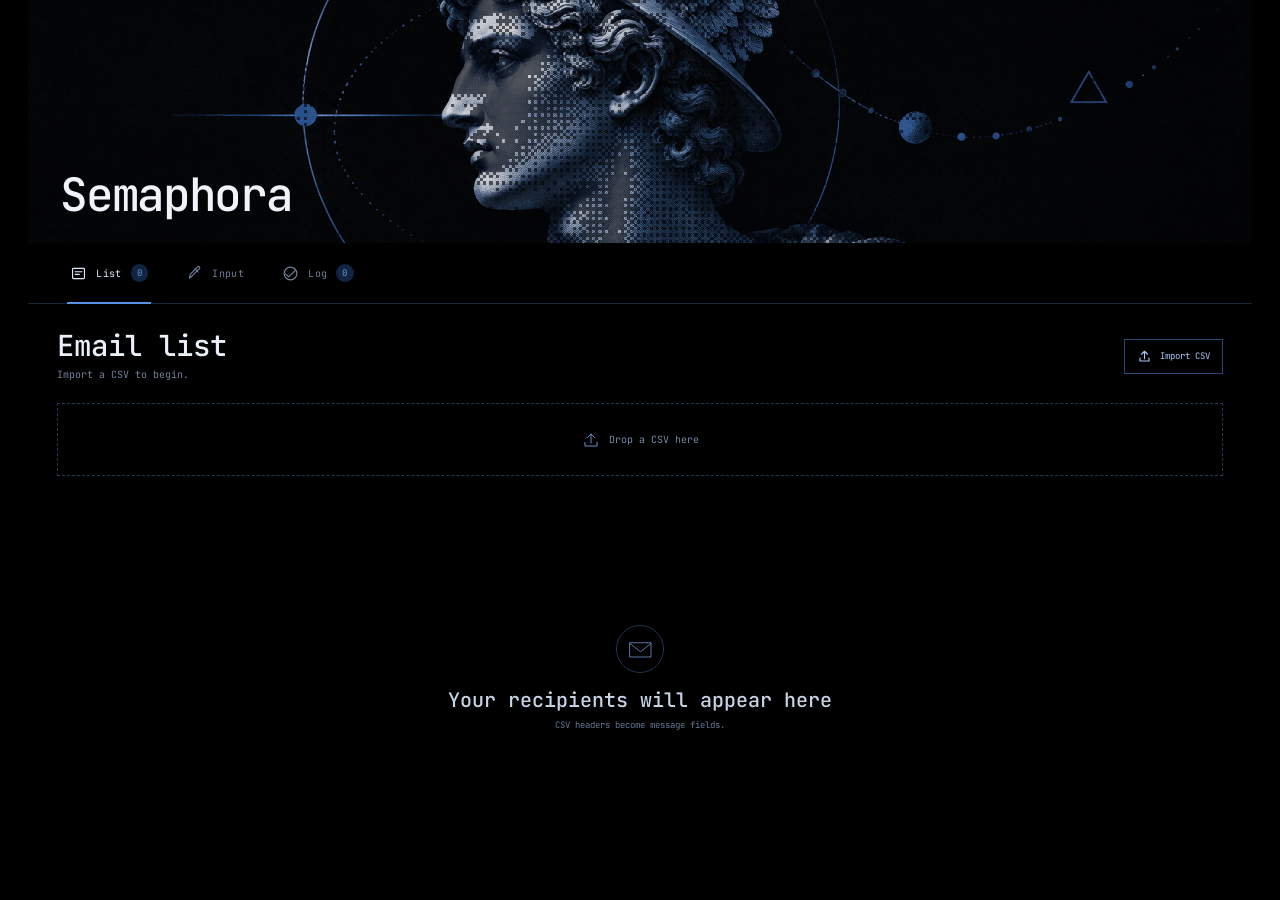
==== index.html @ edea77f6 "Start with a blank message template" ====
<!doctype html>
<html lang="en">
<head>
  <meta charset="utf-8">
  <meta name="viewport" content="width=device-width, initial-scale=1">
  <meta name="theme-color" content="#000000">
  <meta name="description" content="A local-first mail merge workspace.">
  <title>Semaphora</title>
  <link rel="stylesheet" href="styles.css">
</head>
<body>
  <main id="top">
    <section class="hero" aria-label="Hermes, Greek messenger">
      <img id="hero-art" src="assets/hermes-header.png" alt="Engraved marble bust of Hermes among signal geometry">
      <canvas class="hero-dither" id="hero-dither" aria-hidden="true"></canvas>
      <div class="hero-title"><h1>Semaphora</h1></div>
    </section>

    <section class="desk">
      <nav class="tabs" aria-label="Workspace sections" role="tablist">
        <button class="tab active" id="tab-list" role="tab" aria-selected="true" aria-controls="panel-list"><svg viewBox="0 0 20 20" aria-hidden="true"><rect x="3" y="4" width="14" height="12" rx="1"/><path d="M6 8h8M6 11h5"/></svg><span>List</span><b id="list-count">0</b></button>
        <button class="tab" id="tab-compose" role="tab" aria-selected="false" aria-controls="panel-compose"><svg viewBox="0 0 20 20" aria-hidden="true"><path d="M4 15.5 5 11l8.8-8.8a1.4 1.4 0 0 1 2 2L7 13l-3 2.5Z"/><path d="M10.5 4.5 14 8"/></svg><span>Input</span></button>
        <button class="tab" id="tab-log" role="tab" aria-selected="false" aria-controls="panel-log"><svg viewBox="0 0 20 20" aria-hidden="true"><path d="M4 10.5 8 14l8-8"/><circle cx="10" cy="10" r="7.5"/></svg><span>Log</span><b id="log-count">0</b></button>
      </nav>

      <section class="tab-panel active" id="panel-list" role="tabpanel" aria-labelledby="tab-list">
        <div class="panel-top"><div><h2>Email list</h2><p id="list-subtitle">Import a CSV to begin.</p></div>
          <label class="upload-button" for="csv-file"><svg viewBox="0 0 20 20" aria-hidden="true"><path d="M10 13V3m-4 4 4-4 4 4M4 12v4h12v-4"/></svg><span>Import CSV</span><input id="csv-file" type="file" accept=".csv,text/csv"></label>
        </div>
        <label class="recipient-picker-label" id="recipient-picker-label" for="recipient-picker" hidden>RECIPIENT</label>
        <select class="recipient-picker" id="recipient-picker" aria-label="Choose recipient" hidden></select>
        <div class="drop-hint" id="drop-hint"><svg viewBox="0 0 24 24" aria-hidden="true"><path d="M12 16V4m-5 5 5-5 5 5M4 15v5h16v-5"/></svg><span>Drop a CSV here</span></div>
        <div class="list-layout" id="list-layout" hidden>
          <div class="recipient-list" id="recipient-list" aria-label="Recipients"></div>
          <article class="message-card" id="selected-card">
            <div class="message-card-head"><span id="selected-position">01 / 00</span><span class="status-pill" id="selected-status">QUEUED</span></div>
            <div class="recipient-address" id="selected-email">—</div>
            <h3 id="selected-subject">Message preview</h3>
            <p class="message-copy" id="selected-message">Your personalized message will appear here.</p>
            <div class="message-controls"><button class="icon-control" id="prev-recipient" aria-label="Previous recipient"><svg viewBox="0 0 20 20"><path d="m12 4-6 6 6 6"/></svg></button><button class="send-button" id="send-selected"><svg viewBox="0 0 20 20"><path d="m3 9 14-6-5 14-2-6-7-2Z"/><path d="m10 11 7-8"/></svg><span>Open mail</span></button><button class="icon-control" id="next-recipient" aria-label="Next recipient"><svg viewBox="0 0 20 20"><path d="m8 4 6 6-6 6"/></svg></button></div>
          </article>
        </div>
        <div class="empty-state" id="empty-list"><span class="empty-glyph"><svg viewBox="0 0 36 36" aria-hidden="true"><path d="M4 9h28v19H4zM4 10l14 11 14-11"/></svg></span><strong>Your recipients will appear here</strong><span>CSV headers become message fields.</span></div>
      </section>

      <section class="tab-panel" id="panel-compose" role="tabpanel" aria-labelledby="tab-compose" hidden>
        <div class="panel-top"><div><h2>Message input</h2><p>Use a field token to personalize.</p></div><span class="compose-glyph"><svg viewBox="0 0 24 24" aria-hidden="true"><path d="M4 18 5.5 12.5 17 1l6 6-11.5 11.5L6 20l-2-2Z"/><path d="m14 4 6 6"/></svg></span></div>
        <label class="field-label" for="subject">SUBJECT</label>
        <input class="text-input" id="subject" placeholder="Subject">
        <div class="field-row"><label class="field-label" for="template">MESSAGE</label><span class="field-hint">Insert field</span></div>
        <div class="fields" id="fields"></div>
        <textarea class="message-input" id="template" spellcheck="false" placeholder="Write your message…"></textarea>
        <div class="compose-foot"><span><i class="key-icon">( )</i> Fields match CSV headers</span><button class="save-button" id="save-template">Save message <svg viewBox="0 0 20 20" aria-hidden="true"><path d="M4 10h12m-5-5 5 5-5 5"/></svg></button></div>
      </section>

      <section class="tab-panel" id="panel-log" role="tabpanel" aria-labelledby="tab-log" hidden>
        <div class="panel-top"><div><h2>Send log</h2><p id="log-subtitle">No drafts opened yet.</p></div><button class="clear-log" id="clear-log" hidden>Clear</button></div>
        <div class="log-list" id="log-list"></div>
        <div class="empty-state log-empty" id="empty-log"><span class="empty-glyph check-glyph"><svg viewBox="0 0 36 36" aria-hidden="true"><circle cx="18" cy="18" r="14"/><path d="m11 18 5 5 10-11"/></svg></span><strong>Nothing sent yet</strong><span>Opened drafts will be recorded here.</span></div>
        <p class="log-note">A check means the draft opened in your mail app.</p>
      </section>
    </section>
    <div class="toast" id="toast" role="status" aria-live="polite"></div>
  </main>
  <script src="hero-dither.js"></script>
  <script src="app.js"></script>
</body>
</html>
---- styles.css ----
@font-face{font-family:'JetBrains Mono';src:url('assets/fonts/jetbrains-mono/jetbrains-mono-latin-wght-normal.woff2') format('woff2');font-style:normal;font-weight:100 800;font-display:swap}@font-face{font-family:'JetBrains Mono';src:url('assets/fonts/jetbrains-mono/jetbrains-mono-latin-wght-italic.woff2') format('woff2');font-style:italic;font-weight:100 800;font-display:swap}
:root{color-scheme:dark;--black:#000000;--panel:#000000;--panel2:#000000;--ink:#e4ecf8;--muted:#7687a1;--line:#17253a;--blue:#173c76;--blue2:#2458a6;--bright:#80aef2;--green:#50d18b;--mono:'JetBrains Mono',monospace;--sans:'JetBrains Mono',monospace;--serif:'JetBrains Mono',monospace}*{box-sizing:border-box}html{background:var(--black);scroll-behavior:smooth}body{margin:0;background:var(--black);color:var(--ink);font-family:var(--mono);-webkit-font-smoothing:antialiased;min-height:100vh}main{max-width:1080px;margin:auto;padding:0 24px 64px}.hero{position:relative;height:246px;overflow:hidden;background:#000000;border:1px solid #13223a;border-bottom:0}.hero>img{position:absolute;width:100%;height:100%;inset:0;object-fit:cover;object-position:center 43%}.hero-dither{position:absolute;inset:0;z-index:1;width:100%;height:100%;pointer-events:none;image-rendering:pixelated}.hero-title{position:absolute;z-index:2;left:32px;bottom:25px}.hero-title>span,.hero-title h1{font:500 46px/1 var(--mono);letter-spacing:-.05em;margin:0;color:#f0f4fa}.desk{border:1px solid var(--line);background:var(--panel);min-height:540px}.tabs{height:61px;display:flex;align-items:stretch;gap:8px;padding:0 27px;border-bottom:1px solid var(--line);background:#000000}.tab{position:relative;display:flex;align-items:center;gap:9px;padding:0 15px;border:0;background:none;color:#71819a;font:10px var(--mono);letter-spacing:.04em;cursor:pointer}.tab:after{content:"";position:absolute;bottom:-1px;left:12px;right:12px;height:2px;background:transparent}.tab.active{color:#dce8f9}.tab.active:after{background:#5790e5}.tab svg{width:17px;height:17px;fill:none;stroke:currentColor;stroke-width:1.35;stroke-linecap:round;stroke-linejoin:round}.tab b{font:9px var(--mono);color:#7298d1;background:#112442;border-radius:9px;padding:3px 6px}.tab-panel{padding:27px 29px 30px;min-height:478px}.tab-panel[hidden]{display:none}.panel-top{display:flex;align-items:center;justify-content:space-between;margin-bottom:22px}.panel-top h2{font:500 29px/1.05 var(--serif);margin:0;color:#eaf0f9}.panel-top p{font:10px var(--mono);color:#74849d;margin:7px 0 0}.upload-button{height:35px;display:flex;align-items:center;gap:8px;padding:0 12px;border:1px solid #274776;background:#000000;color:#a9c8f7;font:9px var(--mono);cursor:pointer;transition:.16s}.upload-button:hover{background:#122647;border-color:#4a77b9}.upload-button svg,.send-button svg,.save-button svg{width:15px;height:15px;fill:none;stroke:currentColor;stroke-width:1.5;stroke-linecap:round;stroke-linejoin:round}.upload-button input{position:absolute;width:1px;height:1px;opacity:0}.drop-hint{height:73px;display:flex;align-items:center;justify-content:center;gap:9px;margin:0 0 22px;border:1px dashed #233754;background:#000000;color:#788ba7;font:10px var(--mono);transition:.15s}.drop-hint svg{width:18px;height:18px;fill:none;stroke:#6b92cb;stroke-width:1.3;stroke-linecap:round;stroke-linejoin:round}.drop-hint.dragover{border-color:#6c9de7;background:#000000;color:#bfd7f8}.list-layout{display:grid;grid-template-columns:minmax(260px,.88fr) minmax(330px,1.12fr);gap:14px;min-height:335px}.recipient-list{max-height:365px;overflow:auto;border:1px solid var(--line);background:#000000}.recipient-row{width:100%;min-height:56px;display:flex;align-items:center;gap:12px;text-align:left;padding:9px 12px;background:transparent;border:0;border-bottom:1px solid #111d2d;color:var(--ink);cursor:pointer}.recipient-row:last-child{border-bottom:0}.recipient-row:hover{background:#000000}.recipient-row.selected{background:#000000;box-shadow:inset 2px 0 #5790e5}.recipient-avatar{width:29px;height:29px;flex:none;display:grid;place-items:center;border:1px solid #233957;background:#000000;color:#88afea;font:12px var(--serif);border-radius:50%}.recipient-meta{flex:1;min-width:0;display:grid;gap:4px}.recipient-meta strong{font-size:10px;font-weight:500;white-space:nowrap;overflow:hidden;text-overflow:ellipsis}.recipient-meta small{font:9px var(--mono);color:#71819a;white-space:nowrap;overflow:hidden;text-overflow:ellipsis}.row-state{width:17px;height:17px;display:grid;place-items:center;flex:none;color:#556881}.row-state svg{width:15px;height:15px;fill:none;stroke:currentColor;stroke-width:1.8}.row-state.done{color:var(--green)}.message-card{display:flex;flex-direction:column;min-height:335px;padding:18px 19px;border:1px solid #1a2c45;background:#000000}.message-card-head{display:flex;justify-content:space-between;align-items:center;font:9px var(--mono);letter-spacing:.08em;color:#607999}.status-pill{color:#8aa1bf;font:8px var(--mono);letter-spacing:.12em}.status-pill.done{color:var(--green)}.recipient-address{margin-top:23px;color:#83aeea;font:10px var(--mono);overflow-wrap:anywhere}.message-card h3{font:500 20px/1.2 var(--serif);margin:9px 0 0;color:#e7eef8}.message-copy{flex:1;min-height:104px;margin:13px 0 20px;white-space:pre-wrap;overflow:auto;color:#a4b2c7;font-size:11px;line-height:1.8}.message-controls{display:flex;align-items:center;justify-content:space-between;padding-top:13px;border-top:1px solid #1a293d}.icon-control{width:31px;height:31px;display:grid;place-items:center;border:1px solid #263b58;background:#000000;color:#96acd0;cursor:pointer}.icon-control:hover:not(:disabled){background:#132541;color:#d4e4fa}.icon-control:disabled{opacity:.35;cursor:not-allowed}.icon-control svg{width:15px;height:15px;fill:none;stroke:currentColor;stroke-width:1.6;stroke-linecap:round;stroke-linejoin:round}.send-button{height:34px;display:flex;align-items:center;gap:8px;padding:0 13px;border:1px solid #315b93;background:#14366a;color:#e5f0ff;font:9px var(--mono);cursor:pointer;transition:.15s}.send-button:hover{background:#1c4a8c}.send-button:disabled{opacity:.4;cursor:not-allowed}.empty-state{display:flex;flex-direction:column;align-items:center;justify-content:center;min-height:270px;text-align:center;color:#7889a1}.empty-glyph{width:48px;height:48px;display:grid;place-items:center;margin-bottom:14px;border:1px solid #20344f;border-radius:50%;background:#000000}.empty-glyph svg{width:27px;height:27px;fill:none;stroke:#6486b4;stroke-width:1.2;stroke-linecap:round;stroke-linejoin:round}.empty-state strong{font:500 20px var(--serif);color:#c7d4e6}.empty-state>span:last-child{margin-top:6px;font:9px var(--mono);color:#667891}.field-label{display:block;margin:22px 0 8px;color:#70819b;font:9px var(--mono);letter-spacing:.14em}.text-input,.message-input{width:100%;outline:0;border:1px solid #1d2d44;background:#000000;color:#dce6f4;font:11px/1.65 var(--sans);transition:.15s}.text-input{height:42px;padding:0 12px}.text-input:focus,.message-input:focus{border-color:#4678bd;box-shadow:0 0 0 2px #132a49}.field-row{display:flex;justify-content:space-between;align-items:center}.field-row .field-label{margin-bottom:0}.field-hint{margin-top:21px;font:8px var(--mono);letter-spacing:.1em;color:#667993;text-transform:uppercase}.fields{display:flex;flex-wrap:wrap;gap:6px;margin:10px 0 11px;min-height:0}.field-chip{border:1px solid #203754;background:#000000;color:#91b7ed;padding:5px 7px;font:9px var(--mono);cursor:pointer}.field-chip:hover{border-color:#4b79b9;background:#112442}.message-input{display:block;min-height:202px;resize:vertical;padding:13px 12px;font:11px/1.85 var(--sans)}.compose-foot{display:flex;justify-content:space-between;align-items:center;margin-top:14px}.compose-foot>span{color:#71819a;font:9px var(--mono)}.key-icon{font-style:normal;color:#7ca9e7;margin-right:5px}.save-button{display:flex;align-items:center;gap:9px;height:33px;padding:0 11px;background:#102849;color:#c8defd;border:1px solid #294b78;font:9px var(--mono);cursor:pointer}.save-button:hover{background:#163866}.log-list{border:1px solid var(--line);background:#000000}.log-row{min-height:57px;display:grid;grid-template-columns:26px minmax(100px,.8fr) minmax(120px,1fr) auto;gap:12px;align-items:center;padding:9px 13px;border-bottom:1px solid #111d2d}.log-row:last-child{border-bottom:0}.log-check{width:20px;height:20px;border-radius:50%;display:grid;place-items:center;background:#0d291f;color:var(--green)}.log-check svg{width:12px;height:12px;fill:none;stroke:currentColor;stroke-width:2;stroke-linecap:round;stroke-linejoin:round}.log-who,.log-subject{font-size:10px;overflow:hidden;text-overflow:ellipsis;white-space:nowrap}.log-who{color:#d3dfef}.log-subject{color:#7e91aa}.log-time{font:8px var(--mono);color:#657791;white-space:nowrap}.log-note{font:9px var(--mono);color:#73849c;margin:14px 0 0}.clear-log{border:0;background:none;color:#788ba4;font:9px var(--mono);cursor:pointer}.clear-log:hover{color:#d2def0}.log-empty{min-height:330px}.toast{position:fixed;bottom:20px;left:50%;transform:translate(-50%,12px);opacity:0;pointer-events:none;background:#122441;border:1px solid #31517d;color:#e3efff;padding:10px 14px;font:9px var(--mono);z-index:5;transition:.18s;box-shadow:0 8px 30px #0008}.toast.show{opacity:1;transform:translate(-50%,0)}@media(max-width:760px){main{padding:0 15px 36px}.hero{height:210px}.hero-title{left:22px;bottom:20px}.hero-title h1{font-size:36px}.desk{min-height:500px}.tab-panel{padding:23px 18px}.tabs{padding:0 11px}.list-layout{grid-template-columns:1fr}.recipient-list{max-height:230px}.message-card{min-height:300px}.log-row{grid-template-columns:25px minmax(80px,1fr) minmax(75px,1fr);gap:8px}.log-time{grid-column:2/-1;margin-top:-7px}.log-row{padding-bottom:12px}.drop-hint{height:67px}}@media(max-width:430px){.hero{height:174px}.hero-title h1{font-size:30px}.panel-top h2{font-size:26px}.tab{padding:0 10px;gap:7px}.tab-panel{padding:20px 13px}.compose-foot{align-items:flex-end;gap:8px}.compose-foot>span{font-size:8px}.save-button{font-size:8px}.log-row{grid-template-columns:22px 1fr auto}.log-subject{grid-column:2;grid-row:2;margin-top:-8px}.log-time{grid-column:3;grid-row:1/3;margin:0}}

.recipient-row{min-height:56px;display:flex;align-items:center;gap:7px;padding:0 7px;border-bottom:1px solid #111d2d}.recipient-row:last-child{border-bottom:0}.recipient-row:hover{background:#000000}.recipient-row.selected{background:#000000;box-shadow:inset 2px 0 #5790e5}.recipient-select{flex:1;min-width:0;min-height:54px;display:flex;align-items:center;gap:11px;text-align:left;padding:7px 5px;border:0;background:transparent;color:var(--ink);cursor:pointer}.recipient-send{width:29px;height:29px;flex:none;display:grid;place-items:center;border:1px solid #223957;background:#000000;color:#86aadd;cursor:pointer}.recipient-send:hover:not(:disabled){border-color:#4b78b6;background:#112341;color:#d0e2fb}.recipient-send:disabled{opacity:.48;cursor:default}.recipient-send svg{width:14px;height:14px;fill:none;stroke:currentColor;stroke-width:1.5;stroke-linecap:round;stroke-linejoin:round}.recipient-send svg.tiny-check{color:var(--green)}

/* Fluid app shell: only the list, log and message editors scroll. */
html,body{width:100%;height:100%;min-height:0;overflow:hidden}
main{width:100%;max-width:none;height:100vh;height:100dvh;min-height:0;margin:0;padding:0 clamp(12px,2.2vw,30px) 12px;display:flex;flex-direction:column;gap:0;overflow:hidden}
.hero{width:100%;height:clamp(135px,27vh,260px);flex:none;border:0}
.desk{width:100%;flex:1;min-height:0;display:flex;flex-direction:column;border:0;background:#000;overflow:hidden}
.tabs{flex:none}
.tab-panel{flex:1;min-height:0;overflow:hidden;display:flex;flex-direction:column}
.tab-panel[hidden]{display:none}
.panel-top{flex:none}
.list-layout{flex:1;min-height:0;overflow:hidden}
.recipient-list{height:100%;max-height:none;min-height:0;overflow-y:auto;overscroll-behavior:contain;scrollbar-color:#24436e #000;scrollbar-width:thin}
.message-card{height:100%;min-height:0;overflow:hidden}
.message-copy{min-height:0;max-height:none;overflow-y:auto;overscroll-behavior:contain;scrollbar-color:#24436e #000;scrollbar-width:thin}
.message-input{flex:1;min-height:0;height:100%;resize:none;overflow-y:auto;overscroll-behavior:contain;scrollbar-color:#24436e #000;scrollbar-width:thin}
#panel-compose .fields{flex:none;max-height:66px;overflow-y:auto;scrollbar-color:#24436e #000;scrollbar-width:thin}
.compose-foot{flex:none}
#panel-log .log-list{flex:1;min-height:0;overflow-y:auto;overscroll-behavior:contain;scrollbar-color:#24436e #000;scrollbar-width:thin}
.log-note{flex:none}
.empty-state{flex:1;min-height:0}
.recipient-picker-label,.recipient-picker{display:none}
@media(max-width:760px){
  main{padding:0 12px 8px}
  .hero{height:clamp(116px,22vh,190px)}
  .desk{min-height:0}
  .tab-panel{padding:18px 14px}
  .list-layout{grid-template-columns:minmax(0,1fr)}
  .recipient-list{display:none}
  .recipient-picker-label{display:block;flex:none;margin:0 0 6px;color:#70819b;font:9px var(--mono);letter-spacing:.14em}
  .recipient-picker{display:block;flex:none;width:100%;height:40px;margin:0 0 12px;padding:0 34px 0 11px;appearance:none;border:1px solid #203754;border-radius:0;background:#000;color:#dce6f4;font:10px var(--mono);text-overflow:ellipsis}
  .recipient-picker[hidden]{display:none}
  .message-card{min-height:0}
  .log-list{max-height:none}
}
@media(max-width:430px){
  main{padding:0 8px 6px}
  .hero{height:clamp(102px,19vh,150px)}
  .tabs{height:52px}
  .tab-panel{padding:14px 10px}
  .panel-top{margin-bottom:14px}
  .panel-top h2{font-size:23px}
  .message-card{padding:13px}
  .recipient-address{margin-top:14px}
  .message-copy{font-size:10px}
  .drop-hint{margin-bottom:8px}
}
.list-layout[hidden],.drop-hint[hidden],.empty-state[hidden],.log-list[hidden],.recipient-picker[hidden],.recipient-picker-label[hidden],.clear-log[hidden]{display:none!important}
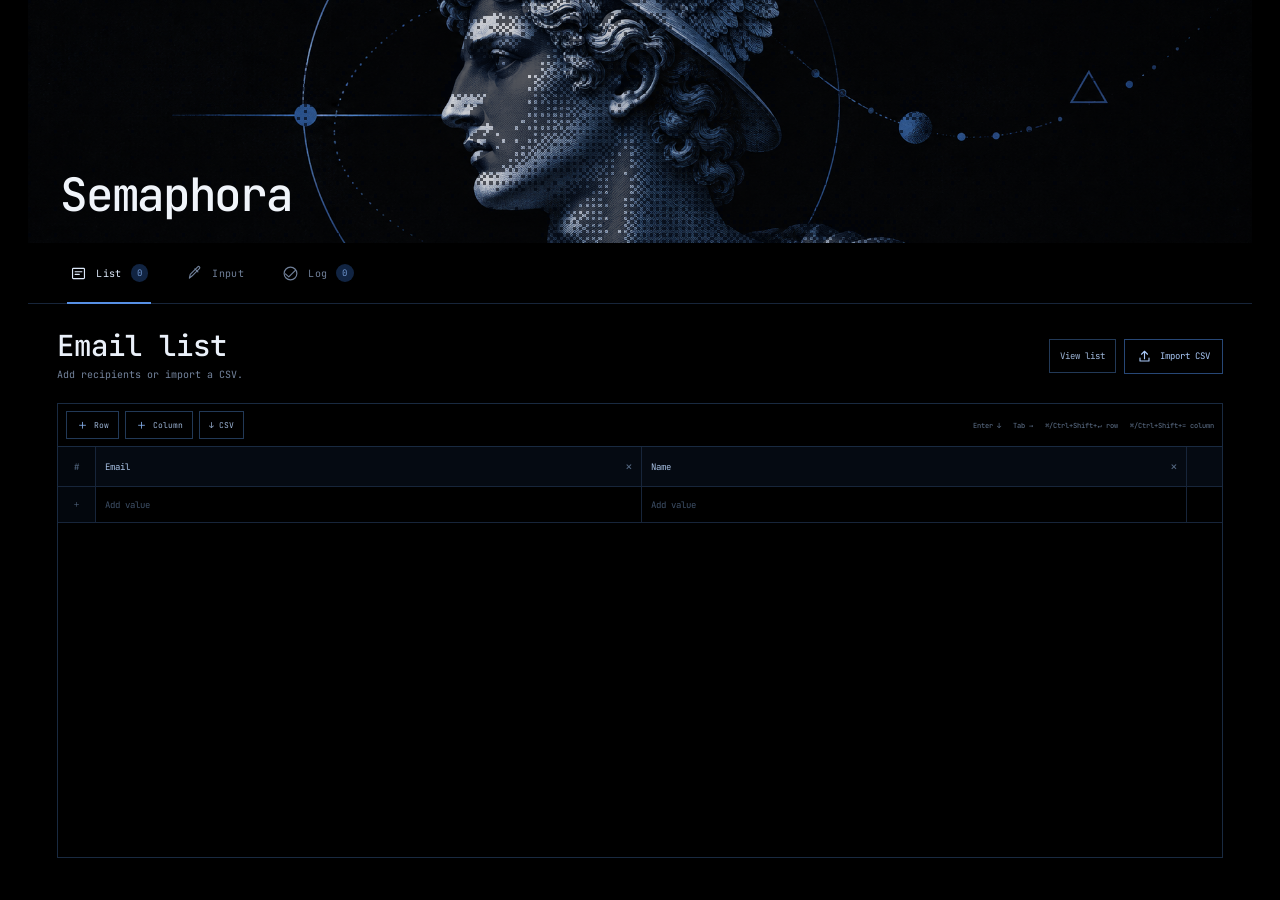
==== commit af8812c6: "Add editable recipient sheet and rich media drafts" ====
--- a/index.html
+++ b/index.html
@@ -24,8 +24,12 @@
       </nav>
 
       <section class="tab-panel active" id="panel-list" role="tabpanel" aria-labelledby="tab-list">
-        <div class="panel-top"><div><h2>Email list</h2><p id="list-subtitle">Import a CSV to begin.</p></div>
-          <label class="upload-button" for="csv-file"><svg viewBox="0 0 20 20" aria-hidden="true"><path d="M10 13V3m-4 4 4-4 4 4M4 12v4h12v-4"/></svg><span>Import CSV</span><input id="csv-file" type="file" accept=".csv,text/csv"></label>
+        <div class="panel-top"><div><h2>Email list</h2><p id="list-subtitle">Add recipients or import a CSV.</p></div>
+          <div class="list-actions"><button class="table-toggle" id="table-toggle" type="button">View list</button><label class="upload-button" for="csv-file"><svg viewBox="0 0 20 20" aria-hidden="true"><path d="M10 13V3m-4 4 4-4 4 4M4 12v4h12v-4"/></svg><span>Import CSV</span><input id="csv-file" type="file" accept=".csv,text/csv"></label></div>
+        </div>
+        <div class="spreadsheet-panel" id="spreadsheet-panel">
+          <div class="spreadsheet-tools"><div class="sheet-actions"><button class="sheet-button" id="add-row" type="button"><span>＋</span> Row</button><button class="sheet-button" id="add-column" type="button"><span>＋</span> Column</button><button class="sheet-button" id="download-csv" type="button">↓ CSV</button></div><span class="sheet-shortcuts">Enter ↓ &nbsp; Tab → &nbsp; ⌘/Ctrl+Shift+↵ row &nbsp; ⌘/Ctrl+Shift+= column</span></div>
+          <div class="spreadsheet-scroll" id="spreadsheet-scroll"><table class="spreadsheet" id="spreadsheet" aria-label="Editable recipient CSV"></table></div>
         </div>
         <label class="recipient-picker-label" id="recipient-picker-label" for="recipient-picker" hidden>RECIPIENT</label>
         <select class="recipient-picker" id="recipient-picker" aria-label="Choose recipient" hidden></select>
@@ -49,15 +53,24 @@
         <input class="text-input" id="subject" placeholder="Subject">
         <div class="field-row"><label class="field-label" for="template">MESSAGE</label><span class="field-hint">Insert field</span></div>
         <div class="fields" id="fields"></div>
-        <textarea class="message-input" id="template" spellcheck="false" placeholder="Write your message…"></textarea>
+        <div class="message-toolbar" role="toolbar" aria-label="Message formatting">
+          <button class="format-button" type="button" data-command="bold" aria-label="Bold" title="Bold"><strong>B</strong></button>
+          <button class="format-button" type="button" data-command="italic" aria-label="Italic" title="Italic"><em>I</em></button>
+          <button class="format-button" type="button" data-command="insertUnorderedList" aria-label="Bulleted list" title="Bulleted list"><svg viewBox="0 0 20 20" aria-hidden="true"><circle cx="4" cy="5" r="1"/><circle cx="4" cy="10" r="1"/><circle cx="4" cy="15" r="1"/><path d="M8 5h9M8 10h9M8 15h9"/></svg></button>
+          <button class="format-button attach-button" id="attach-media" type="button" title="Attach files" aria-label="Attach files"><svg viewBox="0 0 20 20" aria-hidden="true"><path d="m7 10 5.6-5.6a3 3 0 0 1 4.2 4.2l-7.8 7.8a4.5 4.5 0 0 1-6.4-6.4l7.8-7.8"/></svg></button>
+          <input id="media-files" class="media-file-input" type="file" multiple aria-label="Choose attachments">
+          <span class="toolbar-hint">Paste or drop media</span>
+        </div>
+        <div class="message-input" id="template" contenteditable="true" role="textbox" aria-multiline="true" aria-label="Message content" data-placeholder="Write your message…" spellcheck="true"></div>
+        <div class="attachment-list" id="attachment-list" aria-label="Attachments" hidden></div>
         <div class="compose-foot"><span><i class="key-icon">( )</i> Fields match CSV headers</span><button class="save-button" id="save-template">Save message <svg viewBox="0 0 20 20" aria-hidden="true"><path d="M4 10h12m-5-5 5 5-5 5"/></svg></button></div>
       </section>
 
       <section class="tab-panel" id="panel-log" role="tabpanel" aria-labelledby="tab-log" hidden>
-        <div class="panel-top"><div><h2>Send log</h2><p id="log-subtitle">No drafts opened yet.</p></div><button class="clear-log" id="clear-log" hidden>Clear</button></div>
+        <div class="panel-top"><div><h2>Send log</h2><p id="log-subtitle">No drafts yet.</p></div><button class="clear-log" id="clear-log" hidden>Clear</button></div>
         <div class="log-list" id="log-list"></div>
-        <div class="empty-state log-empty" id="empty-log"><span class="empty-glyph check-glyph"><svg viewBox="0 0 36 36" aria-hidden="true"><circle cx="18" cy="18" r="14"/><path d="m11 18 5 5 10-11"/></svg></span><strong>Nothing sent yet</strong><span>Opened drafts will be recorded here.</span></div>
-        <p class="log-note">A check means the draft opened in your mail app.</p>
+        <div class="empty-state log-empty" id="empty-log"><span class="empty-glyph check-glyph"><svg viewBox="0 0 36 36" aria-hidden="true"><circle cx="18" cy="18" r="14"/><path d="m11 18 5 5 10-11"/></svg></span><strong>No drafts yet</strong><span>Prepared drafts will appear here.</span></div>
+        <p class="log-note">Mail apps do not report delivery back to this page.</p>
       </section>
     </section>
     <div class="toast" id="toast" role="status" aria-live="polite"></div>
--- a/styles.css
+++ b/styles.css
@@ -23,6 +23,58 @@
 .log-note{flex:none}
 .empty-state{flex:1;min-height:0}
 .recipient-picker-label,.recipient-picker{display:none}
+.message-toolbar{display:flex;align-items:center;gap:5px;flex:none;margin-top:10px;padding:6px 7px;border:1px solid #1d2d44;border-bottom:0;background:#000}
+.format-button{width:29px;height:28px;display:grid;place-items:center;padding:0;border:1px solid transparent;background:transparent;color:#91a8c8;font:12px var(--mono);cursor:pointer}
+.format-button:hover,.format-button:focus-visible{outline:0;border-color:#294a76;background:#0b1727;color:#e1edff}
+.format-button svg{width:15px;height:15px;fill:none;stroke:currentColor;stroke-width:1.4;stroke-linecap:round;stroke-linejoin:round}
+.attach-button{cursor:pointer}
+.media-file-input{display:none}
+.toolbar-hint{margin-left:auto;padding-right:5px;color:#637895;font:8px var(--mono);letter-spacing:.04em}
+.message-toolbar+.message-input{border-top:0}
+.message-input[contenteditable="true"]{white-space:normal;overflow-wrap:anywhere}
+.message-input[contenteditable="true"]{height:auto;min-height:140px;resize:none}
+.message-input:empty:before{content:attr(data-placeholder);color:#53637a;pointer-events:none}
+.message-input p{margin:0 0 .85em}
+.message-input ul,.message-input ol{padding-left:1.6em}
+.message-input a,.message-copy a{color:#8db5ee}
+.message-input img{display:block;max-width:min(100%,520px);max-height:340px;object-fit:contain;margin:12px 0;border:1px solid #233957}
+.message-input .inline-attachment{display:inline-block;margin:3px;padding:4px 7px;border:1px solid #203754;color:#a6bddc;font:8px var(--mono);vertical-align:middle}
+.attachment-list{display:flex;flex-wrap:wrap;gap:7px;flex:none;max-height:84px;overflow:auto;margin-top:8px}
+.attachment-list[hidden]{display:none}
+.attachment-chip{display:flex;align-items:center;gap:8px;max-width:100%;padding:5px 7px;border:1px solid #203754;background:#050b13;color:#9eb3d1;font:8px var(--mono)}
+.attachment-chip span{max-width:min(42vw,260px);overflow:hidden;text-overflow:ellipsis;white-space:nowrap}
+.attachment-chip small{color:#627995;white-space:nowrap}
+.attachment-chip button{width:18px;height:18px;border:0;background:none;color:#8298b8;font:14px/1 var(--mono);cursor:pointer}
+.attachment-chip button:hover{color:#f1a3a3}
+.media-limit{flex:none;margin:5px 0 0;color:#697d99;font:8px var(--mono)}
+.list-actions,.sheet-actions{display:flex;align-items:center;gap:8px}
+.table-toggle,.sheet-button{height:34px;padding:0 10px;border:1px solid #223957;background:#000;color:#9eb6d8;font:9px var(--mono);cursor:pointer}
+.table-toggle:hover,.sheet-button:hover{border-color:#4777b8;color:#e1edff;background:#07101c}
+.spreadsheet-panel{flex:1;min-height:0;display:flex;flex-direction:column;border:1px solid #192a41;background:#000}
+.spreadsheet-panel[hidden]{display:none}
+.spreadsheet-tools{display:flex;align-items:center;justify-content:space-between;gap:12px;flex:none;min-height:43px;padding:5px 8px;border-bottom:1px solid #192a41}
+.sheet-actions{gap:6px}
+.sheet-button{height:28px;padding:0 9px;font-size:8px}
+.sheet-button span{color:#83ace7;font-size:13px;vertical-align:-1px}
+.sheet-shortcuts{color:#60738d;font:7px var(--mono);white-space:nowrap}
+.spreadsheet-scroll{flex:1;min-height:0;overflow:auto;overscroll-behavior:contain;scrollbar-color:#24436e #000;scrollbar-width:thin}
+.spreadsheet{width:100%;min-width:600px;border-collapse:separate;border-spacing:0;table-layout:fixed;font:9px var(--mono)}
+.spreadsheet th,.spreadsheet td{height:36px;border-right:1px solid #17253a;border-bottom:1px solid #17253a;padding:0;background:#000}
+.spreadsheet th{position:sticky;top:0;z-index:1;height:40px;background:#050a12;color:#8298b6;text-align:left;font-weight:500}
+.spreadsheet .column-heading{height:100%;display:flex;align-items:center}
+.spreadsheet .column-heading .header-cell{flex:1;min-width:0}
+.spreadsheet th:first-child,.spreadsheet td:first-child{width:38px;text-align:center;color:#50637c;background:#03070d}
+.spreadsheet th:last-child,.spreadsheet td:last-child{width:35px;border-right:0}
+.spreadsheet .grid-cell,.spreadsheet .header-cell{width:100%;height:100%;min-width:0;padding:0 9px;border:0;outline:0;background:transparent;color:#d6e2f2;font:9px var(--mono);text-overflow:ellipsis}
+.spreadsheet .header-cell{color:#a8c1e4}
+.spreadsheet .grid-cell:focus,.spreadsheet .header-cell:focus{box-shadow:inset 0 0 0 1px #4778bb;background:#050d18}
+.spreadsheet .grid-cell::placeholder{color:#3e5068}
+.spreadsheet .column-remove,.spreadsheet .row-remove{width:24px;height:24px;border:0;background:transparent;color:#556984;font:13px var(--mono);cursor:pointer}
+.spreadsheet .column-remove:hover,.spreadsheet .row-remove:hover{color:#e99c9c}
+.spreadsheet-empty{color:#536782!important}
+@media(max-width:760px){.toolbar-hint{font-size:7px}.message-input img{max-height:240px}}
+@media(max-width:760px){.sheet-shortcuts{max-width:48%;overflow:hidden;text-overflow:ellipsis}.spreadsheet-tools{align-items:flex-start;flex-direction:column;gap:5px}.spreadsheet-panel{min-height:0}.message-input[contenteditable="true"]{height:auto;min-height:100px}}
+@media(max-width:430px){.list-actions{gap:4px}.table-toggle{padding:0 7px;font-size:8px}.upload-button{padding:0 8px;font-size:8px}.sheet-shortcuts{max-width:100%;white-space:normal;line-height:1.5}}
 @media(max-width:760px){
   main{padding:0 12px 8px}
   .hero{height:clamp(116px,22vh,190px)}
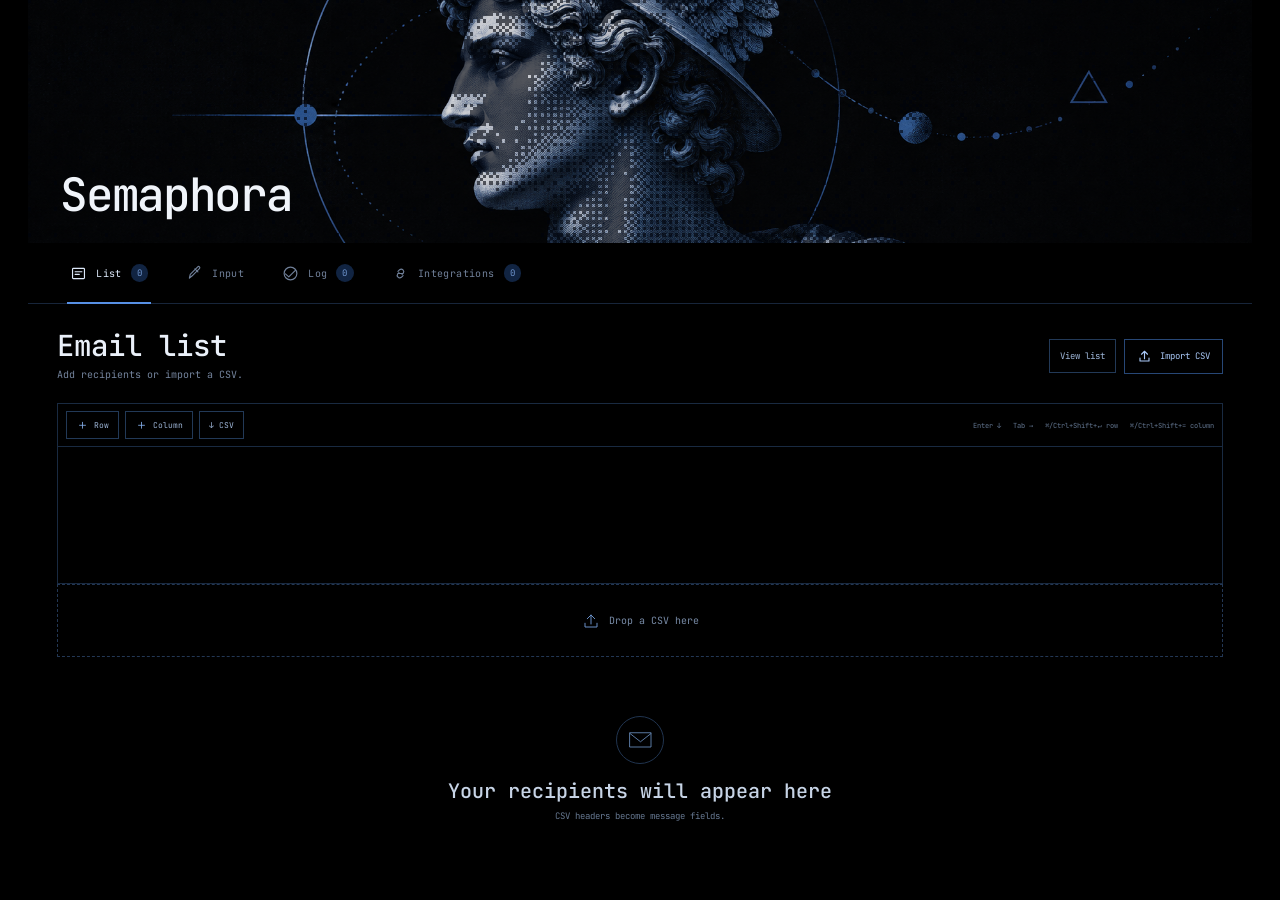
==== commit 96540db7: "Add Gmail and Microsoft mailbox integrations" ====
--- a/index.html
+++ b/index.html
@@ -21,6 +21,7 @@
         <button class="tab active" id="tab-list" role="tab" aria-selected="true" aria-controls="panel-list"><svg viewBox="0 0 20 20" aria-hidden="true"><rect x="3" y="4" width="14" height="12" rx="1"/><path d="M6 8h8M6 11h5"/></svg><span>List</span><b id="list-count">0</b></button>
         <button class="tab" id="tab-compose" role="tab" aria-selected="false" aria-controls="panel-compose"><svg viewBox="0 0 20 20" aria-hidden="true"><path d="M4 15.5 5 11l8.8-8.8a1.4 1.4 0 0 1 2 2L7 13l-3 2.5Z"/><path d="M10.5 4.5 14 8"/></svg><span>Input</span></button>
         <button class="tab" id="tab-log" role="tab" aria-selected="false" aria-controls="panel-log"><svg viewBox="0 0 20 20" aria-hidden="true"><path d="M4 10.5 8 14l8-8"/><circle cx="10" cy="10" r="7.5"/></svg><span>Log</span><b id="log-count">0</b></button>
+        <button class="tab" id="tab-integrations" role="tab" aria-selected="false" aria-controls="panel-integrations"><svg viewBox="0 0 20 20" aria-hidden="true"><path d="M7 7.5 9 5.5a3 3 0 0 1 4.2 4.2l-1.4 1.4M13 12.5l-2 2a3 3 0 0 1-4.2-4.2l1.4-1.4M7.5 10h5"/></svg><span>Integrations</span><b id="integration-count">0</b></button>
       </nav>
 
       <section class="tab-panel active" id="panel-list" role="tabpanel" aria-labelledby="tab-list">
@@ -40,7 +41,7 @@
             <div class="message-card-head"><span id="selected-position">01 / 00</span><span class="status-pill" id="selected-status">QUEUED</span></div>
             <div class="recipient-address" id="selected-email">—</div>
             <h3 id="selected-subject">Message preview</h3>
-            <p class="message-copy" id="selected-message">Your personalized message will appear here.</p>
+            <div class="message-copy" id="selected-message">Your personalized message will appear here.</div>
             <div class="message-controls"><button class="icon-control" id="prev-recipient" aria-label="Previous recipient"><svg viewBox="0 0 20 20"><path d="m12 4-6 6 6 6"/></svg></button><button class="send-button" id="send-selected"><svg viewBox="0 0 20 20"><path d="m3 9 14-6-5 14-2-6-7-2Z"/><path d="m10 11 7-8"/></svg><span>Open mail</span></button><button class="icon-control" id="next-recipient" aria-label="Next recipient"><svg viewBox="0 0 20 20"><path d="m8 4 6 6-6 6"/></svg></button></div>
           </article>
         </div>
@@ -72,10 +73,36 @@
         <div class="empty-state log-empty" id="empty-log"><span class="empty-glyph check-glyph"><svg viewBox="0 0 36 36" aria-hidden="true"><circle cx="18" cy="18" r="14"/><path d="m11 18 5 5 10-11"/></svg></span><strong>No drafts yet</strong><span>Prepared drafts will appear here.</span></div>
         <p class="log-note">Mail apps do not report delivery back to this page.</p>
       </section>
+
+      <section class="tab-panel integrations-panel" id="panel-integrations" role="tabpanel" aria-labelledby="tab-integrations" hidden>
+        <div class="panel-top"><div><h2>Mailboxes</h2><p>Connect an account to create drafts or send.</p></div></div>
+        <div class="integration-list">
+          <article class="integration-card" data-provider="microsoft">
+            <div class="integration-mark microsoft-mark" aria-hidden="true"><span></span><span></span><span></span><span></span></div>
+            <div class="integration-info"><h3>Microsoft</h3><p class="integration-account" id="microsoft-account">Not connected</p><small id="microsoft-status">Setup required</small></div>
+            <div class="integration-actions"><button class="integration-connect" id="microsoft-connect" type="button">Connect</button><button class="integration-disconnect" id="microsoft-disconnect" type="button" hidden>Disconnect</button></div>
+          </article>
+          <article class="integration-card" data-provider="google">
+            <div class="integration-mark google-mark" aria-hidden="true">G</div>
+            <div class="integration-info"><h3>Google</h3><p class="integration-account" id="google-account">Not connected</p><small id="google-status">Setup required</small></div>
+            <div class="integration-actions"><button class="integration-connect" id="google-connect" type="button">Connect</button><button class="integration-disconnect" id="google-disconnect" type="button" hidden>Disconnect</button></div>
+          </article>
+        </div>
+        <div class="integration-compose" id="integration-compose">
+          <div class="integration-compose-head"><strong>Selected message</strong><span id="integration-selection">0 recipients</span></div>
+          <div class="integration-target"><label for="mail-provider">From</label><select id="mail-provider" aria-label="Sending mailbox"></select></div>
+          <p>Choose a recipient in List to create a draft or send from a connected mailbox.</p>
+          <div class="integration-compose-actions"><button id="create-provider-draft" type="button" disabled>Create draft</button><button id="send-provider-message" type="button" disabled>Send now</button></div>
+        </div>
+        <div class="integration-config" id="integration-config" hidden></div>
+      </section>
     </section>
     <div class="toast" id="toast" role="status" aria-live="polite"></div>
   </main>
   <script src="hero-dither.js"></script>
+  <script src="assets/vendor/msal-browser.min.js"></script>
+  <script src="https://accounts.google.com/gsi/client" async defer></script>
+  <script src="oauth-config.js"></script>
   <script src="app.js"></script>
 </body>
 </html>
--- a/styles.css
+++ b/styles.css
@@ -38,6 +38,12 @@
 .message-input ul,.message-input ol{padding-left:1.6em}
 .message-input a,.message-copy a{color:#8db5ee}
 .message-input img{display:block;max-width:min(100%,520px);max-height:340px;object-fit:contain;margin:12px 0;border:1px solid #233957}
+.message-copy{white-space:normal}
+.message-copy p,.message-copy div{margin:0 0 .85em}
+.message-copy ul,.message-copy ol{margin:.4em 0 .85em;padding-left:1.6em}
+.message-copy blockquote{margin:.6em 0;padding-left:12px;border-left:1px solid #29466d;color:#8da4c4}
+.message-copy img{display:block;max-width:100%;max-height:250px;object-fit:contain;margin:10px 0;border:1px solid #233957}
+.message-copy hr{border:0;border-top:1px solid #1d2d44}
 .message-input .inline-attachment{display:inline-block;margin:3px;padding:4px 7px;border:1px solid #203754;color:#a6bddc;font:8px var(--mono);vertical-align:middle}
 .attachment-list{display:flex;flex-wrap:wrap;gap:7px;flex:none;max-height:84px;overflow:auto;margin-top:8px}
 .attachment-list[hidden]{display:none}
@@ -72,9 +78,43 @@
 .spreadsheet .column-remove,.spreadsheet .row-remove{width:24px;height:24px;border:0;background:transparent;color:#556984;font:13px var(--mono);cursor:pointer}
 .spreadsheet .column-remove:hover,.spreadsheet .row-remove:hover{color:#e99c9c}
 .spreadsheet-empty{color:#536782!important}
+.integrations-panel .panel-top{margin-bottom:26px}
+.log-check{background:#101923;color:#91a8c8}
+.log-check.log-sent{background:#0d291f;color:var(--green)}
+.log-check.log-failed{background:#301415;color:#ef8f91}
+.status-pill.failed{color:#ef8f91}
+.integration-list{display:grid;gap:10px;flex:none}
+.integration-card{display:flex;align-items:center;gap:16px;min-height:80px;padding:14px 17px;border:1px solid #1b2d47;background:#000}
+.integration-mark{width:38px;height:38px;flex:none;display:grid;place-items:center;border:1px solid #233957;background:#03070d;color:#d6e5fa;font:600 18px var(--mono)}
+.microsoft-mark{grid-template-columns:repeat(2,8px);grid-template-rows:repeat(2,8px);gap:2px}
+.microsoft-mark span{width:8px;height:8px;background:#4d91df}
+.microsoft-mark span:nth-child(2){background:#70b7f5}.microsoft-mark span:nth-child(3){background:#2472c8}.microsoft-mark span:nth-child(4){background:#3e9ddd}
+.google-mark{color:#94b8eb}
+.integration-info{flex:1;min-width:0;display:grid;gap:4px}
+.integration-info h3{margin:0;color:#dce8f8;font:500 12px var(--mono)}
+.integration-account{margin:0;overflow:hidden;color:#9aaec9;font:9px var(--mono);text-overflow:ellipsis;white-space:nowrap}
+.integration-info small{color:#647995;font:8px var(--mono)}
+.integration-actions{display:flex;gap:7px}
+.integration-actions button,.integration-compose-actions button{height:32px;padding:0 11px;border:1px solid #294a76;background:#07101c;color:#a9c9f4;font:9px var(--mono);cursor:pointer}
+.integration-actions button:hover:not(:disabled),.integration-compose-actions button:hover:not(:disabled){background:#102849;border-color:#4777b8;color:#e6f0ff}
+.integration-actions button:disabled,.integration-compose-actions button:disabled{opacity:.42;cursor:not-allowed}
+.integration-actions [hidden]{display:none}
+.integration-compose{margin-top:18px;padding:17px;border:1px solid #1b2d47;background:#000}
+.integration-compose-head{display:flex;justify-content:space-between;gap:12px;color:#cfdbeb;font:10px var(--mono)}
+.integration-compose-head span{color:#7085a2;font-size:8px}
+.integration-target{display:flex;align-items:center;gap:10px;margin-top:15px;color:#7185a1;font:9px var(--mono)}
+.integration-target select{max-width:min(100%,320px);height:32px;padding:0 28px 0 9px;border:1px solid #203754;border-radius:0;background:#000;color:#cad9ed;font:9px var(--mono)}
+.integration-compose>p{margin:12px 0 15px;color:#647995;font:9px/1.6 var(--mono)}
+.integration-compose-actions{display:flex;gap:8px}
+#send-provider-message{border-color:#315b93;background:#14366a;color:#e5f0ff}
+#send-provider-message:hover:not(:disabled){background:#1c4a8c}
+.integration-config{color:#7185a1;font:9px var(--mono)}
+.integration-config[hidden]{display:none}
 @media(max-width:760px){.toolbar-hint{font-size:7px}.message-input img{max-height:240px}}
 @media(max-width:760px){.sheet-shortcuts{max-width:48%;overflow:hidden;text-overflow:ellipsis}.spreadsheet-tools{align-items:flex-start;flex-direction:column;gap:5px}.spreadsheet-panel{min-height:0}.message-input[contenteditable="true"]{height:auto;min-height:100px}}
 @media(max-width:430px){.list-actions{gap:4px}.table-toggle{padding:0 7px;font-size:8px}.upload-button{padding:0 8px;font-size:8px}.sheet-shortcuts{max-width:100%;white-space:normal;line-height:1.5}}
+@media(max-width:430px){.integration-card{gap:11px;padding:11px}.integration-mark{width:32px;height:32px}.integration-actions{gap:4px}.integration-actions button{height:30px;padding:0 7px;font-size:8px}.integration-compose{padding:13px}.integration-compose-actions button{flex:1;padding:0 7px;font-size:8px}}
+@media(max-width:430px){.tabs{gap:0;padding:0 3px;justify-content:space-between}.tab{gap:4px;padding:0 5px;font-size:8px}.tab svg{width:14px;height:14px}.tab b{font-size:7px;padding:2px 4px}}
 @media(max-width:760px){
   main{padding:0 12px 8px}
   .hero{height:clamp(116px,22vh,190px)}
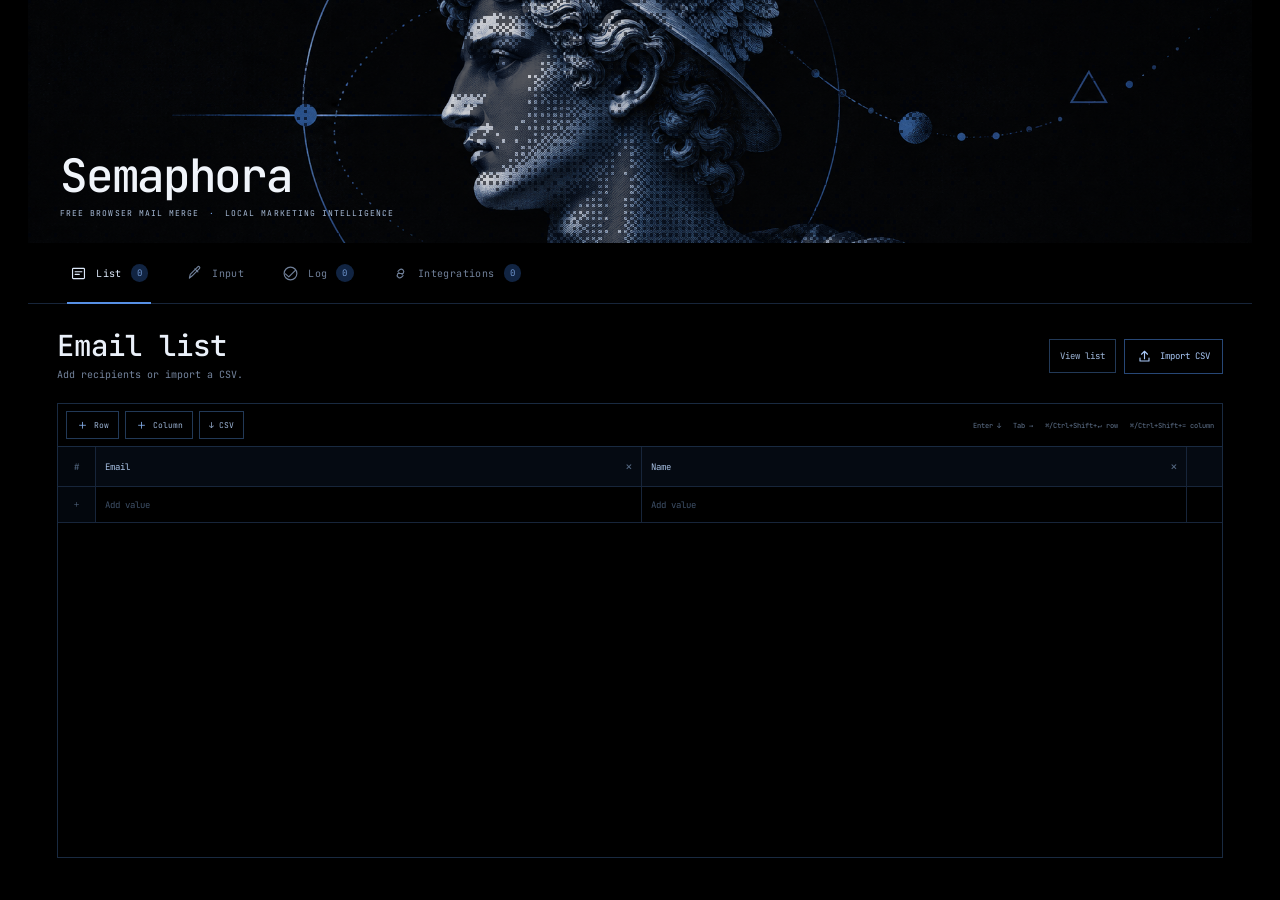
==== commit acca6cc4: "Position Semaphora as studio and local editions" ====
--- a/index.html
+++ b/index.html
@@ -4,16 +4,16 @@
   <meta charset="utf-8">
   <meta name="viewport" content="width=device-width, initial-scale=1">
   <meta name="theme-color" content="#000000">
-  <meta name="description" content="A local-first mail merge workspace.">
+  <meta name="description" content="Free browser mail merge from a CSV, with a planned localhost edition for campaign analysis and inbox care.">
   <title>Semaphora</title>
-  <link rel="stylesheet" href="styles.css">
+  <link rel="stylesheet" href="styles.css?v=2">
 </head>
 <body>
   <main id="top">
     <section class="hero" aria-label="Hermes, Greek messenger">
       <img id="hero-art" src="assets/hermes-header.png" alt="Engraved marble bust of Hermes among signal geometry">
       <canvas class="hero-dither" id="hero-dither" aria-hidden="true"></canvas>
-      <div class="hero-title"><h1>Semaphora</h1></div>
+      <div class="hero-title"><h1>Semaphora</h1><p>FREE BROWSER MAIL MERGE <span>·</span> LOCAL MARKETING INTELLIGENCE</p></div>
     </section>
 
     <section class="desk">
@@ -94,6 +94,10 @@
           <p>Choose a recipient in List to create a draft or send from a connected mailbox.</p>
           <div class="integration-compose-actions"><button id="create-provider-draft" type="button" disabled>Create draft</button><button id="send-provider-message" type="button" disabled>Send now</button></div>
         </div>
+        <aside class="local-edition-teaser" aria-label="Semaphora Local edition">
+          <div><span>IN DEVELOPMENT</span><h3>Semaphora Local</h3><p>Campaign analysis · contact hygiene · inbox cleanup</p></div>
+          <a href="https://github.com/A12N4V/semaphora/blob/main/LOCAL-EDITION.md" target="_blank" rel="noopener noreferrer">Explore <span aria-hidden="true">↗</span></a>
+        </aside>
         <div class="integration-config" id="integration-config" hidden></div>
       </section>
     </section>
@@ -103,6 +107,6 @@
   <script src="assets/vendor/msal-browser.min.js"></script>
   <script src="https://accounts.google.com/gsi/client" async defer></script>
   <script src="oauth-config.js"></script>
-  <script src="app.js"></script>
+  <script src="app.js?v=2"></script>
 </body>
 </html>
--- a/styles.css
+++ b/styles.css
@@ -79,6 +79,8 @@
 .spreadsheet .column-remove:hover,.spreadsheet .row-remove:hover{color:#e99c9c}
 .spreadsheet-empty{color:#536782!important}
 .integrations-panel .panel-top{margin-bottom:26px}
+.hero-title p{margin:9px 0 0;color:#a9bdd9;font:8px var(--mono);letter-spacing:.13em}
+.hero-title p span{padding:0 4px;color:#77a6e7}
 .log-check{background:#101923;color:#91a8c8}
 .log-check.log-sent{background:#0d291f;color:var(--green)}
 .log-check.log-failed{background:#301415;color:#ef8f91}
@@ -106,6 +108,12 @@
 .integration-target select{max-width:min(100%,320px);height:32px;padding:0 28px 0 9px;border:1px solid #203754;border-radius:0;background:#000;color:#cad9ed;font:9px var(--mono)}
 .integration-compose>p{margin:12px 0 15px;color:#647995;font:9px/1.6 var(--mono)}
 .integration-compose-actions{display:flex;gap:8px}
+.local-edition-teaser{display:flex;align-items:center;justify-content:space-between;gap:12px;margin-top:auto;padding-top:18px}
+.local-edition-teaser>div>span{color:#6f8db5;font:7px var(--mono);letter-spacing:.14em}
+.local-edition-teaser h3{margin:5px 0;color:#cddbed;font:500 11px var(--mono)}
+.local-edition-teaser p{margin:0;color:#687e9e;font:8px/1.5 var(--mono)}
+.local-edition-teaser a{flex:none;color:#91b8ee;font:8px var(--mono);text-decoration:none}
+.local-edition-teaser a:hover{color:#e2eeff}
 #send-provider-message{border-color:#315b93;background:#14366a;color:#e5f0ff}
 #send-provider-message:hover:not(:disabled){background:#1c4a8c}
 .integration-config{color:#7185a1;font:9px var(--mono)}
@@ -114,6 +122,7 @@
 @media(max-width:760px){.sheet-shortcuts{max-width:48%;overflow:hidden;text-overflow:ellipsis}.spreadsheet-tools{align-items:flex-start;flex-direction:column;gap:5px}.spreadsheet-panel{min-height:0}.message-input[contenteditable="true"]{height:auto;min-height:100px}}
 @media(max-width:430px){.list-actions{gap:4px}.table-toggle{padding:0 7px;font-size:8px}.upload-button{padding:0 8px;font-size:8px}.sheet-shortcuts{max-width:100%;white-space:normal;line-height:1.5}}
 @media(max-width:430px){.integration-card{gap:11px;padding:11px}.integration-mark{width:32px;height:32px}.integration-actions{gap:4px}.integration-actions button{height:30px;padding:0 7px;font-size:8px}.integration-compose{padding:13px}.integration-compose-actions button{flex:1;padding:0 7px;font-size:8px}}
+@media(max-width:760px){.hero-title p{max-width:290px;font-size:7px;line-height:1.6;letter-spacing:.08em}.local-edition-teaser{padding-top:12px}}
 @media(max-width:430px){.tabs{gap:0;padding:0 3px;justify-content:space-between}.tab{gap:4px;padding:0 5px;font-size:8px}.tab svg{width:14px;height:14px}.tab b{font-size:7px;padding:2px 4px}}
 @media(max-width:760px){
   main{padding:0 12px 8px}
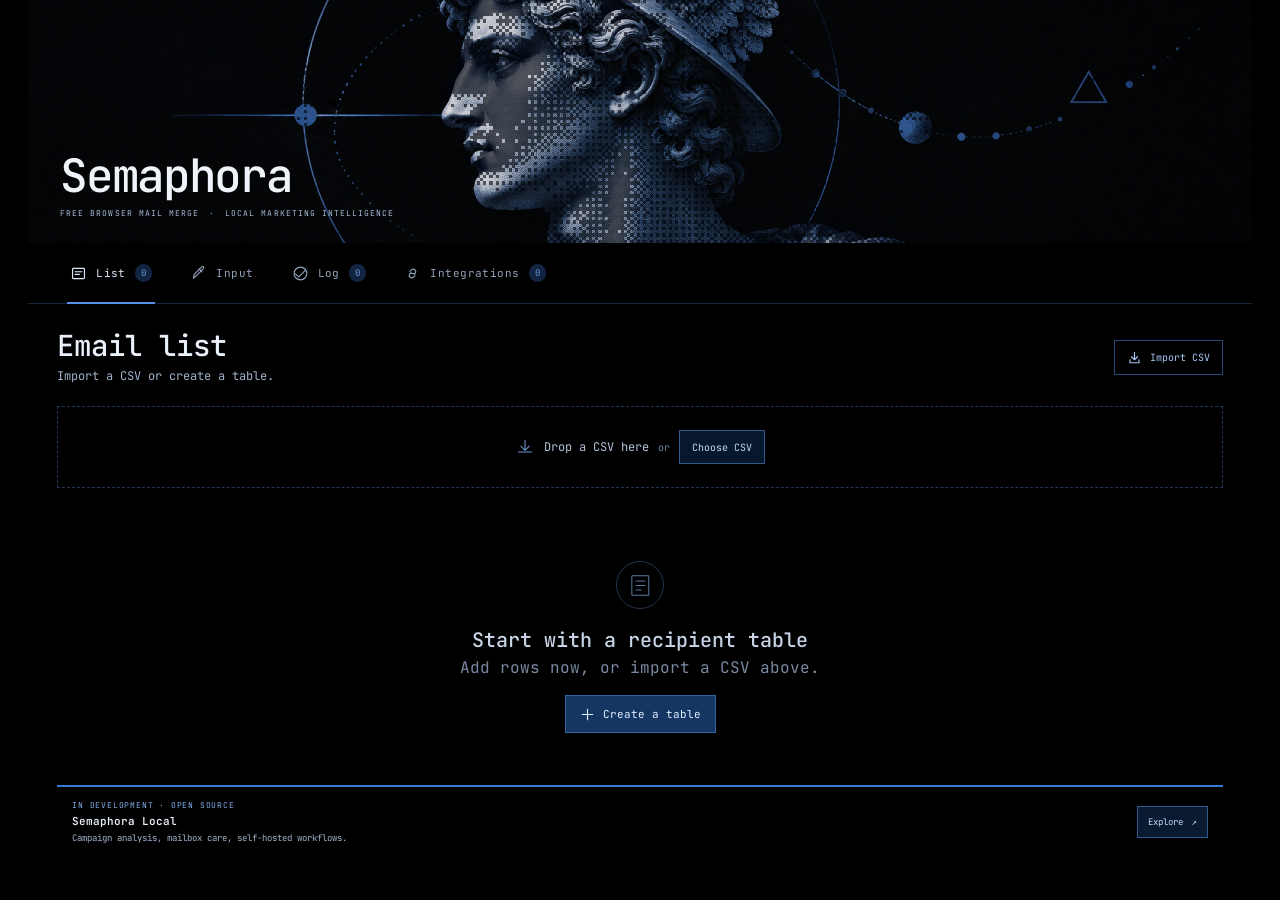
==== commit 55f1c891: "Polish Studio editing and Local preview" ====
--- a/index.html
+++ b/index.html
@@ -6,7 +6,7 @@
   <meta name="theme-color" content="#000000">
   <meta name="description" content="Free browser mail merge from a CSV, with a planned localhost edition for campaign analysis and inbox care.">
   <title>Semaphora</title>
-  <link rel="stylesheet" href="styles.css?v=2">
+  <link rel="stylesheet" href="styles.css?v=7">
 </head>
 <body>
   <main id="top">
@@ -26,15 +26,15 @@
 
       <section class="tab-panel active" id="panel-list" role="tabpanel" aria-labelledby="tab-list">
         <div class="panel-top"><div><h2>Email list</h2><p id="list-subtitle">Add recipients or import a CSV.</p></div>
-          <div class="list-actions"><button class="table-toggle" id="table-toggle" type="button">View list</button><label class="upload-button" for="csv-file"><svg viewBox="0 0 20 20" aria-hidden="true"><path d="M10 13V3m-4 4 4-4 4 4M4 12v4h12v-4"/></svg><span>Import CSV</span><input id="csv-file" type="file" accept=".csv,text/csv"></label></div>
+          <div class="list-actions"><button class="table-toggle" id="table-toggle" type="button" hidden>View list</button><label class="upload-button" for="csv-file"><svg viewBox="0 0 20 20" aria-hidden="true"><path d="M10 3v10m-4-4 4 4 4-4M4 13v4h12v-4"/></svg><span>Import CSV</span><input id="csv-file" type="file" accept=".csv,text/csv"></label></div>
         </div>
-        <div class="spreadsheet-panel" id="spreadsheet-panel">
-          <div class="spreadsheet-tools"><div class="sheet-actions"><button class="sheet-button" id="add-row" type="button"><span>＋</span> Row</button><button class="sheet-button" id="add-column" type="button"><span>＋</span> Column</button><button class="sheet-button" id="download-csv" type="button">↓ CSV</button></div><span class="sheet-shortcuts">Enter ↓ &nbsp; Tab → &nbsp; ⌘/Ctrl+Shift+↵ row &nbsp; ⌘/Ctrl+Shift+= column</span></div>
+        <div class="spreadsheet-panel" id="spreadsheet-panel" hidden>
+          <div class="spreadsheet-tools"><div class="sheet-actions"><button class="sheet-button" id="add-row" type="button"><span>＋</span> Row</button><button class="sheet-button" id="add-column" type="button"><span>＋</span> Column</button><span class="size-control" aria-label="Table text size"><button class="sheet-button size-button" id="grid-size-down" type="button" aria-label="Decrease table text size" title="Decrease text size">A−</button><output id="grid-size-value">12 px</output><button class="sheet-button size-button" id="grid-size-up" type="button" aria-label="Increase table text size" title="Increase text size">A+</button></span><button class="sheet-button export-button" id="download-csv" type="button" aria-label="Export CSV" title="Export CSV"><svg viewBox="0 0 20 20" aria-hidden="true"><path d="M10 15V5m-4 4 4-4 4 4M4 12v5h12v-5"/></svg><span>Export CSV</span></button></div><span class="sheet-shortcuts">Tab / arrows move · paste ranges · ⌘/Ctrl+Shift+↵ row · ⌘/Ctrl+Shift+= column</span></div>
           <div class="spreadsheet-scroll" id="spreadsheet-scroll"><table class="spreadsheet" id="spreadsheet" aria-label="Editable recipient CSV"></table></div>
         </div>
         <label class="recipient-picker-label" id="recipient-picker-label" for="recipient-picker" hidden>RECIPIENT</label>
         <select class="recipient-picker" id="recipient-picker" aria-label="Choose recipient" hidden></select>
-        <div class="drop-hint" id="drop-hint"><svg viewBox="0 0 24 24" aria-hidden="true"><path d="M12 16V4m-5 5 5-5 5 5M4 15v5h16v-5"/></svg><span>Drop a CSV here</span></div>
+        <div class="drop-hint" id="drop-hint"><svg viewBox="0 0 24 24" aria-hidden="true"><path d="M12 4v12m-5-5 5 5 5-5M4 18h16"/></svg><span>Drop a CSV here</span><span class="drop-or">or</span><button class="empty-import" id="empty-import" type="button">Choose CSV</button></div>
         <div class="list-layout" id="list-layout" hidden>
           <div class="recipient-list" id="recipient-list" aria-label="Recipients"></div>
           <article class="message-card" id="selected-card">
@@ -45,7 +45,11 @@
             <div class="message-controls"><button class="icon-control" id="prev-recipient" aria-label="Previous recipient"><svg viewBox="0 0 20 20"><path d="m12 4-6 6 6 6"/></svg></button><button class="send-button" id="send-selected"><svg viewBox="0 0 20 20"><path d="m3 9 14-6-5 14-2-6-7-2Z"/><path d="m10 11 7-8"/></svg><span>Open mail</span></button><button class="icon-control" id="next-recipient" aria-label="Next recipient"><svg viewBox="0 0 20 20"><path d="m8 4 6 6-6 6"/></svg></button></div>
           </article>
         </div>
-        <div class="empty-state" id="empty-list"><span class="empty-glyph"><svg viewBox="0 0 36 36" aria-hidden="true"><path d="M4 9h28v19H4zM4 10l14 11 14-11"/></svg></span><strong>Your recipients will appear here</strong><span>CSV headers become message fields.</span></div>
+        <div class="empty-state" id="empty-list"><span class="empty-glyph"><svg viewBox="0 0 36 36" aria-hidden="true"><path d="M7 5h22v26H7zM12 12h12M12 18h12M12 24h7"/></svg></span><strong>Start with a recipient table</strong><span>Add rows now, or import a CSV above.</span><button class="create-table-button" id="create-table" type="button"><svg viewBox="0 0 20 20" aria-hidden="true"><path d="M10 3v14M3 10h14"/></svg>Create a table</button></div>
+        <aside class="list-local-banner" id="list-local-banner" aria-label="Semaphora Local in development">
+          <div class="list-local-copy"><span>IN DEVELOPMENT · OPEN SOURCE</span><strong>Semaphora Local</strong><p>Campaign analysis, mailbox care, self-hosted workflows.</p></div>
+          <button class="local-edition-open list-local-open" id="list-local-open" type="button">Explore <span aria-hidden="true">↗</span></button>
+        </aside>
       </section>
 
       <section class="tab-panel" id="panel-compose" role="tabpanel" aria-labelledby="tab-compose" hidden>
@@ -55,12 +59,23 @@
         <div class="field-row"><label class="field-label" for="template">MESSAGE</label><span class="field-hint">Insert field</span></div>
         <div class="fields" id="fields"></div>
         <div class="message-toolbar" role="toolbar" aria-label="Message formatting">
+          <button class="format-button" type="button" data-command="undo" aria-label="Undo" title="Undo"><svg viewBox="0 0 20 20" aria-hidden="true"><path d="M7 6 3 9l4 3M4 9h7a5 5 0 0 1 5 5"/></svg></button>
+          <button class="format-button" type="button" data-command="redo" aria-label="Redo" title="Redo"><svg viewBox="0 0 20 20" aria-hidden="true"><path d="m13 6 4 3-4 3m3-3H9a5 5 0 0 0-5 5"/></svg></button>
+          <span class="toolbar-divider" aria-hidden="true"></span>
           <button class="format-button" type="button" data-command="bold" aria-label="Bold" title="Bold"><strong>B</strong></button>
           <button class="format-button" type="button" data-command="italic" aria-label="Italic" title="Italic"><em>I</em></button>
+          <button class="format-button" type="button" data-command="underline" aria-label="Underline" title="Underline"><u>U</u></button>
+          <span class="toolbar-divider" aria-hidden="true"></span>
           <button class="format-button" type="button" data-command="insertUnorderedList" aria-label="Bulleted list" title="Bulleted list"><svg viewBox="0 0 20 20" aria-hidden="true"><circle cx="4" cy="5" r="1"/><circle cx="4" cy="10" r="1"/><circle cx="4" cy="15" r="1"/><path d="M8 5h9M8 10h9M8 15h9"/></svg></button>
+          <button class="format-button" type="button" data-command="insertOrderedList" aria-label="Numbered list" title="Numbered list"><svg viewBox="0 0 20 20" aria-hidden="true"><path d="M9 5h8M9 10h8M9 15h8"/><path d="M3 4h2v3M3 10h2l-2 2h2M3 14h2l-2 2h2"/></svg></button>
+          <button class="format-button" type="button" data-action="link" aria-label="Insert link" title="Insert link"><svg viewBox="0 0 20 20" aria-hidden="true"><path d="m7 7 2-2a3 3 0 0 1 4 4l-1 1M13 13l-2 2a3 3 0 0 1-4-4l1-1M7 10h6"/></svg></button>
+          <button class="format-button" type="button" data-command="removeFormat" aria-label="Clear formatting" title="Clear formatting"><svg viewBox="0 0 20 20" aria-hidden="true"><path d="m4 15 8-10m-5 0h9M8 15h8M3 18 17 4"/></svg></button>
+          <span class="toolbar-divider" aria-hidden="true"></span>
+          <span class="size-control message-size-control" aria-label="Message text size"><button class="format-button size-button" id="message-size-down" type="button" aria-label="Decrease message text size" title="Decrease text size">A−</button><output id="message-size-value">13</output><button class="format-button size-button" id="message-size-up" type="button" aria-label="Increase message text size" title="Increase text size">A+</button></span>
+          <span class="toolbar-divider" aria-hidden="true"></span>
           <button class="format-button attach-button" id="attach-media" type="button" title="Attach files" aria-label="Attach files"><svg viewBox="0 0 20 20" aria-hidden="true"><path d="m7 10 5.6-5.6a3 3 0 0 1 4.2 4.2l-7.8 7.8a4.5 4.5 0 0 1-6.4-6.4l7.8-7.8"/></svg></button>
           <input id="media-files" class="media-file-input" type="file" multiple aria-label="Choose attachments">
-          <span class="toolbar-hint">Paste or drop media</span>
+          <span class="toolbar-hint">⌘/Ctrl+Z undo · paste or drop media</span>
         </div>
         <div class="message-input" id="template" contenteditable="true" role="textbox" aria-multiline="true" aria-label="Message content" data-placeholder="Write your message…" spellcheck="true"></div>
         <div class="attachment-list" id="attachment-list" aria-label="Attachments" hidden></div>
@@ -78,12 +93,12 @@
         <div class="panel-top"><div><h2>Mailboxes</h2><p>Connect an account to create drafts or send.</p></div></div>
         <div class="integration-list">
           <article class="integration-card" data-provider="microsoft">
-            <div class="integration-mark microsoft-mark" aria-hidden="true"><span></span><span></span><span></span><span></span></div>
+            <div class="integration-mark microsoft-mark" aria-hidden="true"><svg viewBox="0 0 24 24" role="img"><path fill="#f35325" d="M2 2h9.5v9.5H2z"/><path fill="#81bc06" d="M12.5 2H22v9.5h-9.5z"/><path fill="#05a6f0" d="M2 12.5h9.5V22H2z"/><path fill="#ffba08" d="M12.5 12.5H22V22h-9.5z"/></svg></div>
             <div class="integration-info"><h3>Microsoft</h3><p class="integration-account" id="microsoft-account">Not connected</p><small id="microsoft-status">Setup required</small></div>
             <div class="integration-actions"><button class="integration-connect" id="microsoft-connect" type="button">Connect</button><button class="integration-disconnect" id="microsoft-disconnect" type="button" hidden>Disconnect</button></div>
           </article>
           <article class="integration-card" data-provider="google">
-            <div class="integration-mark google-mark" aria-hidden="true">G</div>
+            <div class="integration-mark google-mark" aria-hidden="true"><svg viewBox="0 0 48 48" role="img"><path fill="#4285F4" d="M43.6 24.5c0-1.4-.1-2.8-.4-4.1H24v7.8h11c-.5 2.5-1.9 4.6-4 6v5.1h6.5c3.8-3.5 6.1-8.6 6.1-14.8z"/><path fill="#34A853" d="M24 44c5.5 0 10.1-1.8 13.5-4.8L31 34.1c-1.8 1.2-4.1 2-7 2-5.3 0-9.8-3.6-11.4-8.4H5.9v5.3C9.3 39.5 16 44 24 44z"/><path fill="#FBBC05" d="M12.6 27.7a12 12 0 0 1 0-7.4V15H5.9a20 20 0 0 0 0 18l6.7-5.3z"/><path fill="#EA4335" d="M24 11.9c3 0 5.7 1 7.8 3.1l5.9-5.9C34.1 5.8 29.5 4 24 4 16 4 9.3 8.5 5.9 15l6.7 5.3c1.6-4.8 6.1-8.4 11.4-8.4z"/></svg></div>
             <div class="integration-info"><h3>Google</h3><p class="integration-account" id="google-account">Not connected</p><small id="google-status">Setup required</small></div>
             <div class="integration-actions"><button class="integration-connect" id="google-connect" type="button">Connect</button><button class="integration-disconnect" id="google-disconnect" type="button" hidden>Disconnect</button></div>
           </article>
@@ -94,19 +109,37 @@
           <p>Choose a recipient in List to create a draft or send from a connected mailbox.</p>
           <div class="integration-compose-actions"><button id="create-provider-draft" type="button" disabled>Create draft</button><button id="send-provider-message" type="button" disabled>Send now</button></div>
         </div>
-        <aside class="local-edition-teaser" aria-label="Semaphora Local edition">
-          <div><span>IN DEVELOPMENT</span><h3>Semaphora Local</h3><p>Campaign analysis · contact hygiene · inbox cleanup</p></div>
-          <a href="https://github.com/A12N4V/semaphora/blob/main/LOCAL-EDITION.md" target="_blank" rel="noopener noreferrer">Explore <span aria-hidden="true">↗</span></a>
+        <aside class="integration-local-footer" aria-label="Semaphora Local in development">
+          <div class="list-local-copy"><span>IN DEVELOPMENT · OPEN SOURCE</span><strong>Semaphora Local</strong><p>Campaign analysis, mailbox care, self-hosted workflows.</p></div>
+          <button class="local-edition-open list-local-open" id="integration-local-open" type="button">Explore <span aria-hidden="true">↗</span></button>
         </aside>
         <div class="integration-config" id="integration-config" hidden></div>
       </section>
+
     </section>
+    <dialog class="local-dialog" id="local-edition-dialog" aria-labelledby="local-dialog-title">
+      <div class="local-dialog-art">
+        <img id="local-hero-art" src="assets/local-edition-header.png" alt="A Greek messenger carrying a sealed letter beneath a night sky">
+        <canvas class="local-dialog-dither" id="local-hero-dither" aria-hidden="true"></canvas>
+        <div class="local-dialog-heading"><span>IN DEVELOPMENT · OPEN SOURCE</span><h2 id="local-dialog-title">Semaphora Local</h2></div>
+        <button class="local-dialog-close" id="local-dialog-close" type="button" aria-label="Close dialog"><svg viewBox="0 0 20 20" aria-hidden="true"><path d="m5 5 10 10M15 5 5 15"/></svg></button>
+      </div>
+      <div class="local-dialog-content">
+        <p class="local-dialog-lede">Your machine or cloud. Your mailbox. Your data.</p>
+        <div class="local-feature-list">
+          <article class="local-feature"><span class="local-feature-icon" aria-hidden="true"><svg viewBox="0 0 24 24"><path d="M4 19V5m0 14h16M8 15l3-4 3 2 5-7"/><circle cx="19" cy="6" r="1.5"/></svg></span><div><h3>Campaign intelligence</h3><p>Compare results, inspect segments, and catch list issues before a send.</p></div></article>
+          <article class="local-feature"><span class="local-feature-icon" aria-hidden="true"><svg viewBox="0 0 24 24"><path d="M4 6.5h16v12H4zM4 7l8 6 8-6"/><path d="M8 3.5h8"/></svg></span><div><h3>Mailbox care</h3><p>Review bulk mail, stale subscriptions, and cleanup suggestions before acting.</p></div></article>
+          <article class="local-feature"><span class="local-feature-icon" aria-hidden="true"><svg viewBox="0 0 24 24"><path d="M12 3v4m0 10v4M3 12h4m10 0h4M5.6 5.6l2.8 2.8m7.2 7.2 2.8 2.8m0-12.8-2.8 2.8m-7.2 7.2-2.8 2.8"/><circle cx="12" cy="12" r="4"/></svg></span><div><h3>Self-hosted workflows</h3><p>Run locally or on a server you control, with your own mailbox and delivery provider.</p></div></article>
+        </div>
+        <div class="local-dialog-foot"><span>PLANNED · USER-HOSTED</span><a href="https://github.com/A12N4V/semaphora/blob/main/LOCAL-EDITION.md" target="_blank" rel="noopener noreferrer">Explore the hosting plan <span aria-hidden="true">↗</span></a></div>
+      </div>
+    </dialog>
     <div class="toast" id="toast" role="status" aria-live="polite"></div>
   </main>
-  <script src="hero-dither.js"></script>
+  <script src="hero-dither.js?v=2"></script>
   <script src="assets/vendor/msal-browser.min.js"></script>
   <script src="https://accounts.google.com/gsi/client" async defer></script>
   <script src="oauth-config.js"></script>
-  <script src="app.js?v=2"></script>
+  <script src="app.js?v=7"></script>
 </body>
 </html>
--- a/styles.css
+++ b/styles.css
@@ -88,10 +88,8 @@
 .integration-list{display:grid;gap:10px;flex:none}
 .integration-card{display:flex;align-items:center;gap:16px;min-height:80px;padding:14px 17px;border:1px solid #1b2d47;background:#000}
 .integration-mark{width:38px;height:38px;flex:none;display:grid;place-items:center;border:1px solid #233957;background:#03070d;color:#d6e5fa;font:600 18px var(--mono)}
-.microsoft-mark{grid-template-columns:repeat(2,8px);grid-template-rows:repeat(2,8px);gap:2px}
-.microsoft-mark span{width:8px;height:8px;background:#4d91df}
-.microsoft-mark span:nth-child(2){background:#70b7f5}.microsoft-mark span:nth-child(3){background:#2472c8}.microsoft-mark span:nth-child(4){background:#3e9ddd}
-.google-mark{color:#94b8eb}
+.integration-mark svg{display:block;width:23px;height:23px}
+.google-mark svg{width:26px;height:26px}
 .integration-info{flex:1;min-width:0;display:grid;gap:4px}
 .integration-info h3{margin:0;color:#dce8f8;font:500 12px var(--mono)}
 .integration-account{margin:0;overflow:hidden;color:#9aaec9;font:9px var(--mono);text-overflow:ellipsis;white-space:nowrap}
@@ -149,4 +147,131 @@
   .message-copy{font-size:10px}
   .drop-hint{margin-bottom:8px}
 }
+
+/* Clearer supporting text across the dark workspace. */
+:root{--muted:#a5b5cc}
+.panel-top p,.empty-state>span:last-child,.recipient-meta small,.message-card-head,.field-hint,.compose-foot>span,.log-note,.log-subject,.integration-account,.integration-info small,.integration-compose>p,.local-edition-teaser p{color:#a0b1ca}
+.tab:not(.active){color:#91a2ba}
+.sheet-shortcuts,.toolbar-hint{color:#899bb4}
+
+.local-edition-open{display:flex;align-items:center;gap:8px;min-height:34px;padding:0 12px;border:1px solid #31598d;background:#091a31;color:#c4daf8;font:9px var(--mono);cursor:pointer}
+.local-edition-open:hover{border-color:#6b9bdc;background:#102849;color:#f0f6ff}
+.local-edition-open:focus-visible,.local-dialog-close:focus-visible,.local-dialog-foot a:focus-visible{outline:2px solid #91b8ee;outline-offset:3px}
+.local-dialog{width:min(720px,calc(100vw - 32px));max-width:none;max-height:min(860px,calc(100dvh - 32px));padding:0;overflow:auto;border:1px solid #29446b;background:#00040b;color:#e4ecf8;box-shadow:0 28px 100px #000c;scrollbar-color:#29446b #00040b;scrollbar-width:thin}
+.local-dialog::backdrop{background:#000c;backdrop-filter:blur(5px)}
+.local-dialog-art{position:relative;height:clamp(170px,31vw,260px);overflow:hidden;background:#020711}
+.local-dialog-art>img{position:absolute;inset:0;width:100%;height:100%;object-fit:cover;object-position:center 45%}
+.local-dialog-dither{position:absolute;inset:0;width:100%;height:100%;pointer-events:none;image-rendering:pixelated}
+.local-dialog-heading{position:absolute;left:clamp(20px,4vw,34px);bottom:24px;z-index:1;text-shadow:0 2px 18px #000}
+.local-dialog-heading>span,.local-dialog-foot>span{color:#b8cae3;font:8px var(--mono);letter-spacing:.13em}
+.local-dialog-heading h2{margin:8px 0 0;color:#f1f5fc;font:500 29px/1.1 var(--mono);letter-spacing:-.045em}
+.local-dialog-close{position:absolute;top:15px;right:15px;z-index:2;width:36px;height:36px;display:grid;place-items:center;border:1px solid #ffffff50;background:#000a;color:#eff5ff;cursor:pointer}
+.local-dialog-close:hover{background:#132743}
+.local-dialog-close svg{width:17px;height:17px;fill:none;stroke:currentColor;stroke-width:1.5;stroke-linecap:round}
+.local-dialog-content{padding:21px clamp(20px,4vw,34px) 24px}
+.local-dialog-lede{margin:0 0 12px;color:#d7e4f7;font:12px var(--mono)}
+.local-feature-list{display:grid}
+.local-feature{display:grid;grid-template-columns:35px 1fr;gap:13px;align-items:center;padding:13px 0;border-top:1px solid #1a2a40}
+.local-feature-icon{width:31px;height:31px;display:grid;place-items:center;color:#83aeea}
+.local-feature-icon svg{width:22px;height:22px;fill:none;stroke:currentColor;stroke-width:1.25;stroke-linecap:round;stroke-linejoin:round}
+.local-feature h3{margin:0 0 4px;color:#dce8f8;font:500 10px var(--mono);letter-spacing:.025em}
+.local-feature p{max-width:62ch;margin:0;color:#a2b3ca;font:9px/1.65 var(--mono)}
+.local-dialog-foot{display:flex;align-items:center;justify-content:space-between;gap:14px;margin-top:9px;padding-top:16px;border-top:1px solid #1a2a40}
+.local-dialog-foot>span{color:#91a6c2}
+.local-dialog-foot a{display:flex;align-items:center;gap:7px;color:#a8caf8;font:9px var(--mono);text-decoration:none}
+.local-dialog-foot a:hover{color:#edf5ff}
+@media(max-width:520px){
+  .local-dialog{width:calc(100vw - 20px);max-height:calc(100dvh - 20px)}
+  .local-dialog-art{height:190px}
+  .local-dialog-heading h2{font-size:24px}
+  .local-dialog-foot{align-items:flex-start;flex-direction:column}
+}
+
+/* Editable recipient grid and message controls. */
+:root{--grid-font-size:12px}
+.panel-top p{font-size:12px}
+.tab{font-size:11px}
+.upload-button,.table-toggle,.sheet-button,.send-button,.save-button,.integration-actions button,.integration-compose-actions button{font-size:10px}
+.field-label{font-size:10px}
+.field-hint{font-size:9px}
+.drop-hint{height:82px;flex:none;font-size:12px;color:#b2c2d9}
+.drop-hint svg{width:20px;height:20px}
+.drop-or{color:#7388a7;font-size:10px}
+.empty-import{height:34px;padding:0 12px;border:1px solid #345a89;background:#07182d;color:#c4daf8;font:10px var(--mono);cursor:pointer}
+.empty-import:hover{border-color:#6b9bdc;background:#102849}
+.empty-state{gap:4px}
+.empty-state strong{font-size:20px}
+.empty-state>span:last-child{font-size:11px}
+.create-table-button{display:flex;align-items:center;gap:8px;height:38px;margin-top:13px;padding:0 14px;border:1px solid #37649f;background:#153563;color:#e2efff;font:11px var(--mono);cursor:pointer;transition:background .14s,border-color .14s}
+.create-table-button:hover{border-color:#7cabea;background:#1b477f}
+.create-table-button svg{width:15px;height:15px;fill:none;stroke:currentColor;stroke-width:1.5;stroke-linecap:round}
+.spreadsheet-tools{min-height:48px}
+.sheet-actions{flex-wrap:wrap}
+.sheet-button{font-size:10px}
+.export-button svg{width:15px;height:15px;fill:none;stroke:currentColor;stroke-width:1.45;stroke-linecap:round;stroke-linejoin:round}
+.export-button{display:inline-flex;align-items:center;gap:6px}
+.size-control{display:inline-flex;align-items:center;gap:4px;color:#b3c2d8;font:10px var(--mono);white-space:nowrap}
+.size-control output{min-width:34px;text-align:center;color:#cbd9ec;font:9px var(--mono)}
+.size-button{min-width:35px;padding:0 6px!important;font-size:11px!important;font-weight:600!important}
+.spreadsheet{font-size:var(--grid-font-size)}
+.spreadsheet th,.spreadsheet td{height:calc(var(--grid-font-size) * 3.25)}
+.spreadsheet th{height:calc(var(--grid-font-size) * 3.5)}
+.spreadsheet .grid-cell,.spreadsheet .header-cell{font-size:var(--grid-font-size);transition:background .12s,box-shadow .12s}
+.spreadsheet .grid-cell:focus,.spreadsheet .header-cell:focus{box-shadow:inset 0 0 0 1px #78a8ea;background:#091426}
+.spreadsheet tbody tr:hover td{background:#030912}
+.spreadsheet tbody tr:hover td:first-child{background:#07111e}
+.sheet-shortcuts{font-size:9px;line-height:1.5}
+.message-toolbar{flex-wrap:wrap;gap:3px;padding:7px}
+.format-button{width:32px;height:31px;font-size:14px}
+.format-button svg{width:17px;height:17px}
+.toolbar-divider{width:1px;height:22px;margin:0 3px;background:#26364d}
+.message-size-control{gap:2px}
+.message-size-control output{min-width:22px;font-size:9px}
+.message-input[contenteditable="true"]{font-size:var(--message-font-size,13px);line-height:1.75;transition:border-color .15s,box-shadow .15s}
+.message-copy{font-size:var(--message-font-size,13px);line-height:1.8}
+.message-copy p,.message-copy div{margin-bottom:.9em}
+.field-chip{font-size:10px;padding:6px 8px}
+.toolbar-hint{font-size:9px}
+.grid-cell:focus-visible,.header-cell:focus-visible{outline:none}
+@media(max-width:760px){
+  .drop-hint{height:auto;min-height:82px;flex-wrap:wrap;padding:14px}
+  .spreadsheet-tools{align-items:flex-start;flex-direction:column;gap:8px}
+  .sheet-actions{width:100%;gap:5px}
+  .sheet-shortcuts{max-width:100%;font-size:8px;white-space:normal}
+  .toolbar-hint{display:none}
+}
+@media(max-width:430px){
+  .panel-top p{font-size:11px}
+  .upload-button,.table-toggle{font-size:9px}
+  .drop-hint{gap:7px;font-size:10px}
+  .sheet-actions{gap:4px}
+  .sheet-button{padding:0 7px;font-size:9px}
+  .size-control{gap:2px}
+  .size-button{min-width:31px;padding:0 4px!important}
+  .message-toolbar{gap:1px;padding:5px}
+  .format-button{width:29px;height:29px}
+  .toolbar-divider{margin:0 1px}
+}
+.tab:focus-visible{outline:2px solid #4f8fe8;outline-offset:-4px}
+.list-local-banner{display:flex;align-items:center;gap:15px;flex:none;margin-top:0;padding:13px 15px;border-top:2px solid #3478d1;background:#000;color:#eaf0f8}
+.list-local-banner[hidden]{display:none!important}
+.list-local-copy{display:grid;gap:4px;flex:1;min-width:0}
+.list-local-copy>span{color:#83aeea;font:8px var(--mono);letter-spacing:.1em}
+.list-local-copy strong{color:#eaf0f8;font:600 11px var(--mono)}
+.list-local-copy p{margin:0;color:#a0b1ca;font:9px/1.5 var(--mono)}
+.list-local-open{flex:none;min-height:32px!important;padding:0 10px!important;font-size:9px!important}
+.integration-local-footer{display:flex;align-items:center;gap:15px;flex:none;margin-top:auto;padding:13px 15px 0;border-top:2px solid #3478d1;background:#000;color:#eaf0f8}
+.integration-local-footer .list-local-copy>span{color:#83aeea}
+@media(max-width:760px){
+  .list-local-banner{gap:10px;padding:11px}
+  .integration-local-footer{gap:10px;padding:11px 11px 0}
+  .list-local-copy p{font-size:8px}
+}
+@media(max-width:430px){
+  .list-local-banner{align-items:flex-start;gap:8px;padding:10px}
+  .integration-local-footer{gap:8px;padding:10px 10px 0}
+  .list-local-copy>span{font-size:7px}
+  .list-local-copy p{max-width:34ch;line-height:1.4}
+  .list-local-open{align-self:center}
+}
 .list-layout[hidden],.drop-hint[hidden],.empty-state[hidden],.log-list[hidden],.recipient-picker[hidden],.recipient-picker-label[hidden],.clear-log[hidden]{display:none!important}
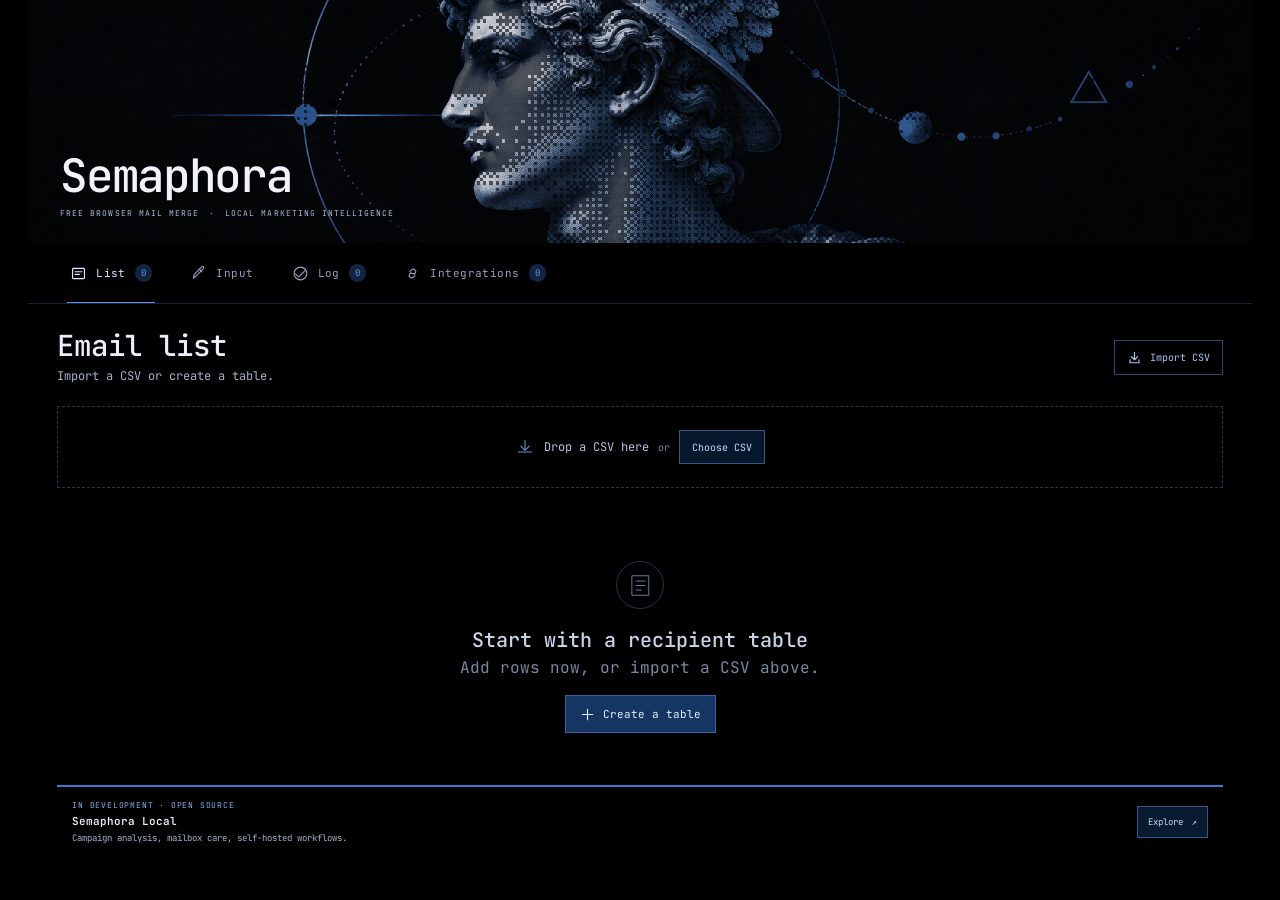
==== commit 97039fcb: "Fix mobile panel overflow" ====
--- a/index.html
+++ b/index.html
@@ -6,7 +6,7 @@
   <meta name="theme-color" content="#000000">
   <meta name="description" content="Free browser mail merge from a CSV, with a planned localhost edition for campaign analysis and inbox care.">
   <title>Semaphora</title>
-  <link rel="stylesheet" href="styles.css?v=7">
+  <link rel="stylesheet" href="styles.css?v=8">
 </head>
 <body>
   <main id="top">
--- a/styles.css
+++ b/styles.css
@@ -275,3 +275,20 @@
   .list-local-open{align-self:center}
 }
 .list-layout[hidden],.drop-hint[hidden],.empty-state[hidden],.log-list[hidden],.recipient-picker[hidden],.recipient-picker-label[hidden],.clear-log[hidden]{display:none!important}
+
+/* Let flex children shrink to the available mobile viewport width. */
+main,.hero,.desk,.tabs,.tab-panel,.panel-top,.panel-top>div,.field-row,
+.message-toolbar,.message-input,.text-input,.fields,.compose-foot,
+.integration-list,.integration-card,.integration-compose,.integration-compose-head,
+.integration-target,.integration-local-footer,.list-local-banner{min-width:0;max-width:100%}
+.tabs{overflow-x:auto;overflow-y:hidden;scrollbar-width:none}
+.tabs::-webkit-scrollbar{display:none}
+.tab{flex:none;white-space:nowrap}
+.field-row{gap:10px}
+.field-hint{text-align:right;white-space:nowrap}
+.message-input,.text-input{min-width:0}
+.message-toolbar{overflow-x:auto;overflow-y:hidden;flex-wrap:nowrap;scrollbar-width:thin;scrollbar-color:#24436e #000}
+.toolbar-hint{flex:none;white-space:nowrap}
+.compose-foot>span{min-width:0;overflow-wrap:anywhere}
+.integration-compose-head{flex-wrap:wrap}
+.integration-target select{min-width:0}
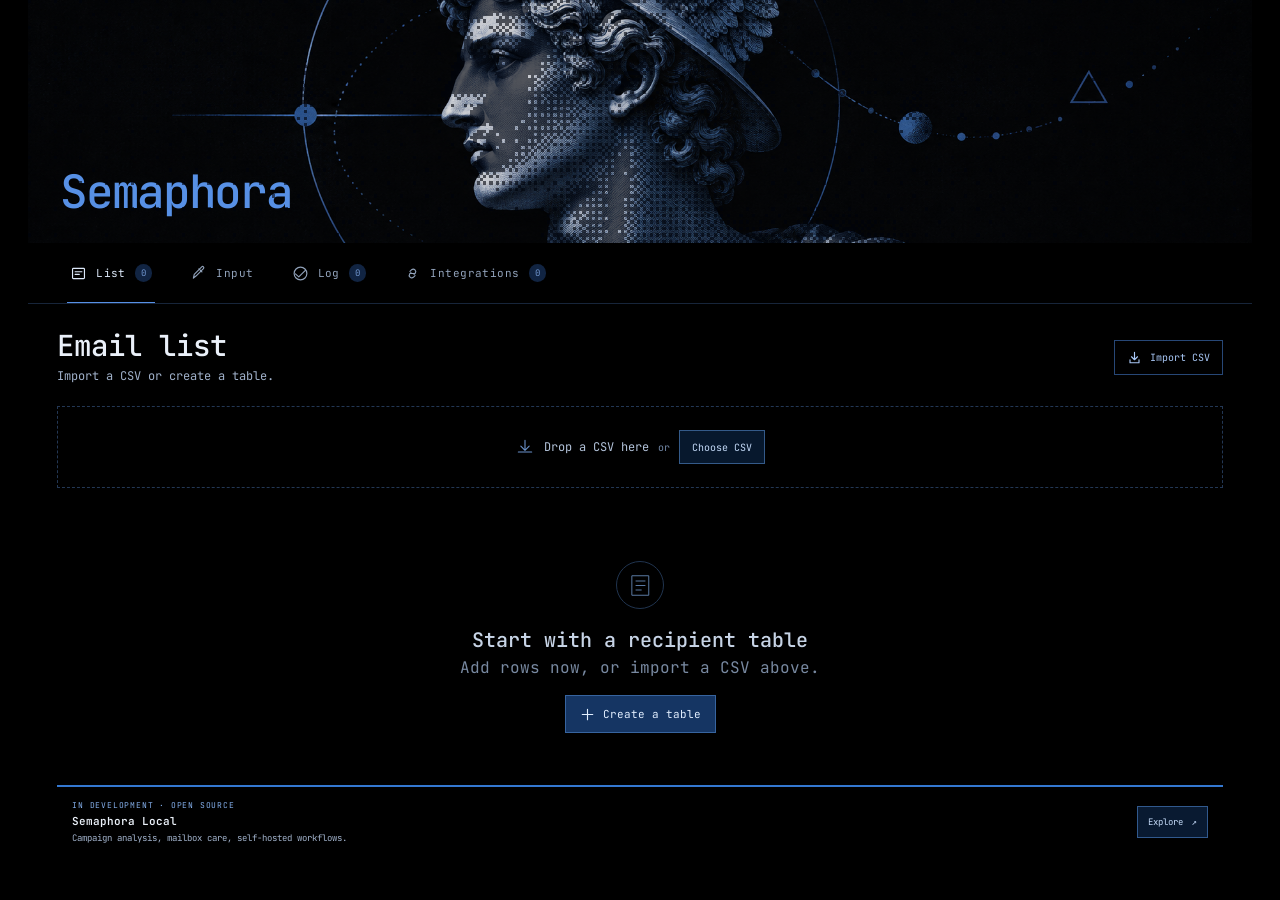
==== commit 1f409cde: "Unify landing and Local banner theme" ====
--- a/index.html
+++ b/index.html
@@ -6,14 +6,14 @@
   <meta name="theme-color" content="#000000">
   <meta name="description" content="Free browser mail merge from a CSV, with a planned localhost edition for campaign analysis and inbox care.">
   <title>Semaphora</title>
-  <link rel="stylesheet" href="styles.css?v=8">
+  <link rel="stylesheet" href="styles.css?v=9">
 </head>
 <body>
   <main id="top">
     <section class="hero" aria-label="Hermes, Greek messenger">
       <img id="hero-art" src="assets/hermes-header.png" alt="Engraved marble bust of Hermes among signal geometry">
       <canvas class="hero-dither" id="hero-dither" aria-hidden="true"></canvas>
-      <div class="hero-title"><h1>Semaphora</h1><p>FREE BROWSER MAIL MERGE <span>·</span> LOCAL MARKETING INTELLIGENCE</p></div>
+      <div class="hero-title"><h1>Semaphora</h1></div>
     </section>
 
     <section class="desk">
@@ -136,7 +136,7 @@
     </dialog>
     <div class="toast" id="toast" role="status" aria-live="polite"></div>
   </main>
-  <script src="hero-dither.js?v=2"></script>
+  <script src="hero-dither.js?v=3"></script>
   <script src="assets/vendor/msal-browser.min.js"></script>
   <script src="https://accounts.google.com/gsi/client" async defer></script>
   <script src="oauth-config.js"></script>
--- a/styles.css
+++ b/styles.css
@@ -292,3 +292,7 @@
 .compose-foot>span{min-width:0;overflow-wrap:anywhere}
 .integration-compose-head{flex-wrap:wrap}
 .integration-target select{min-width:0}
+:root{--active-blue:#5790e5}
+.hero-dither{z-index:3}
+.hero-title{z-index:2;bottom:28px}
+.hero-title h1{color:var(--active-blue)}
